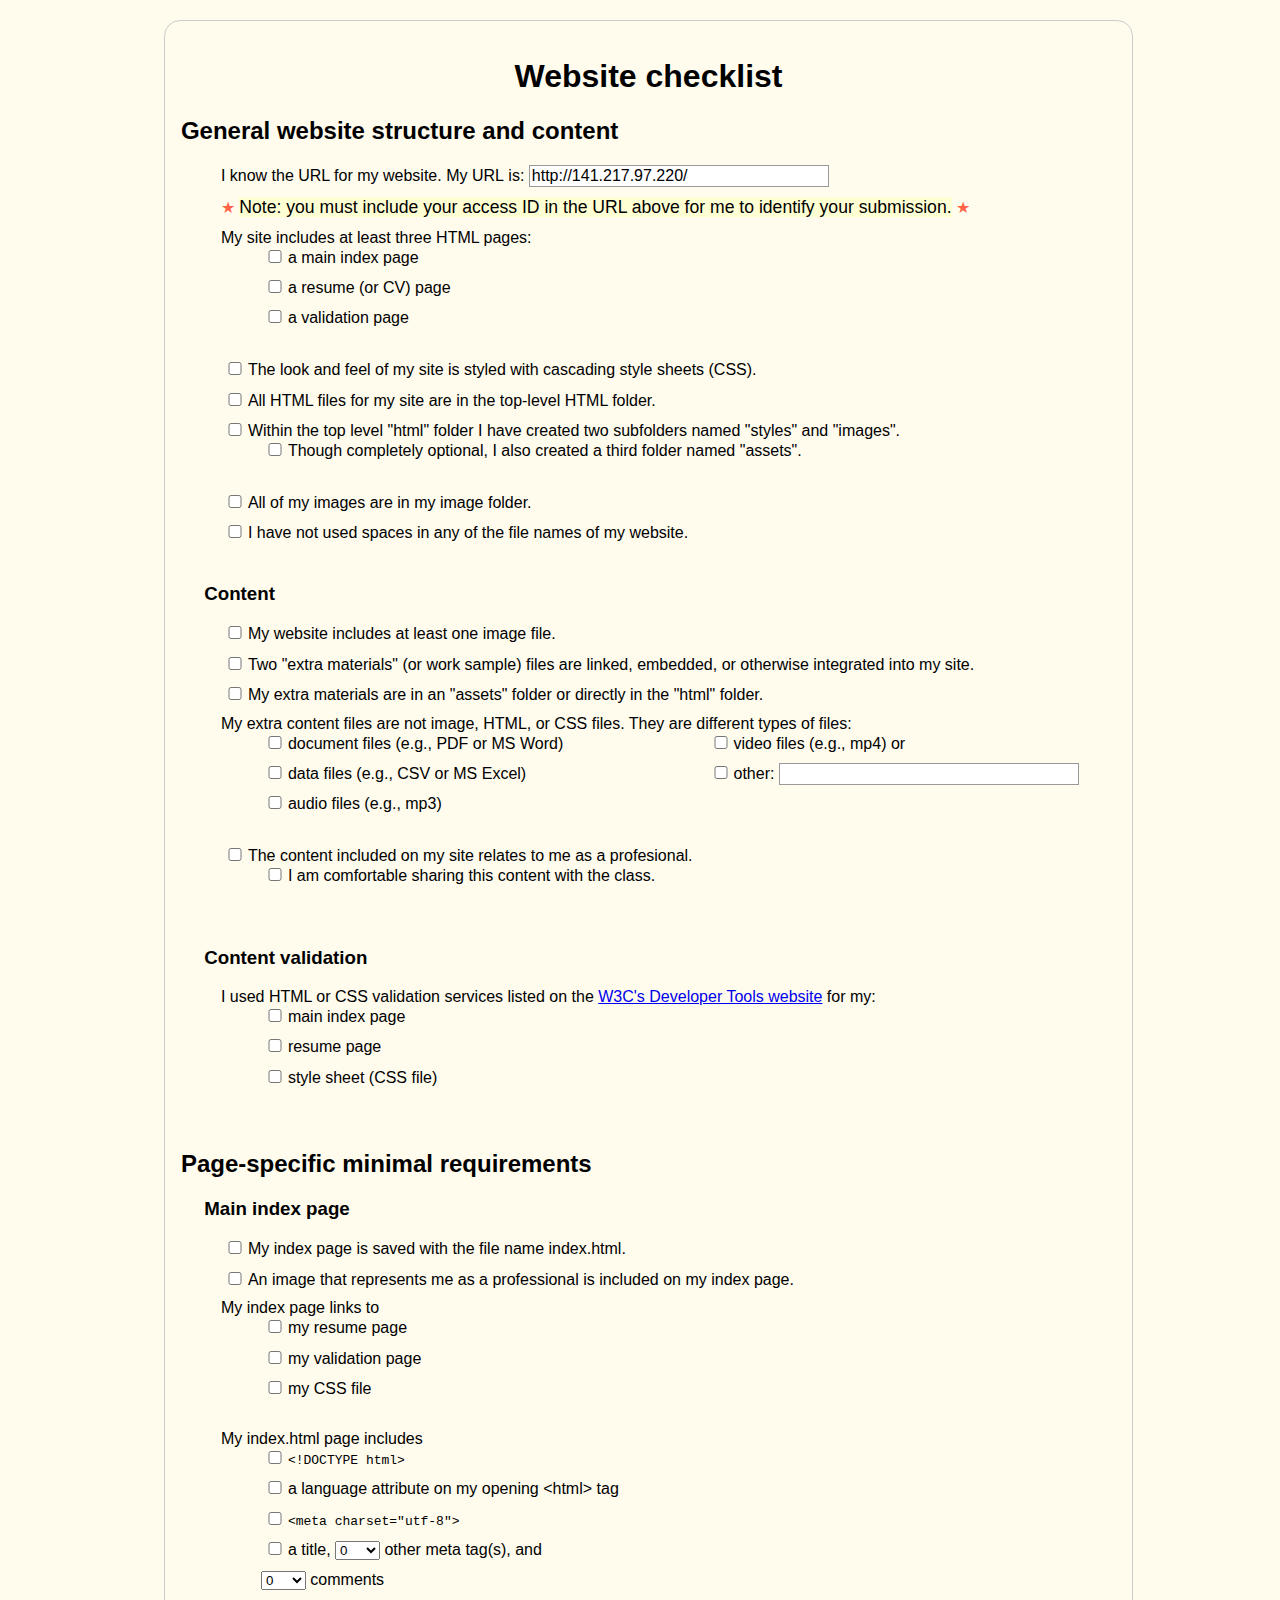
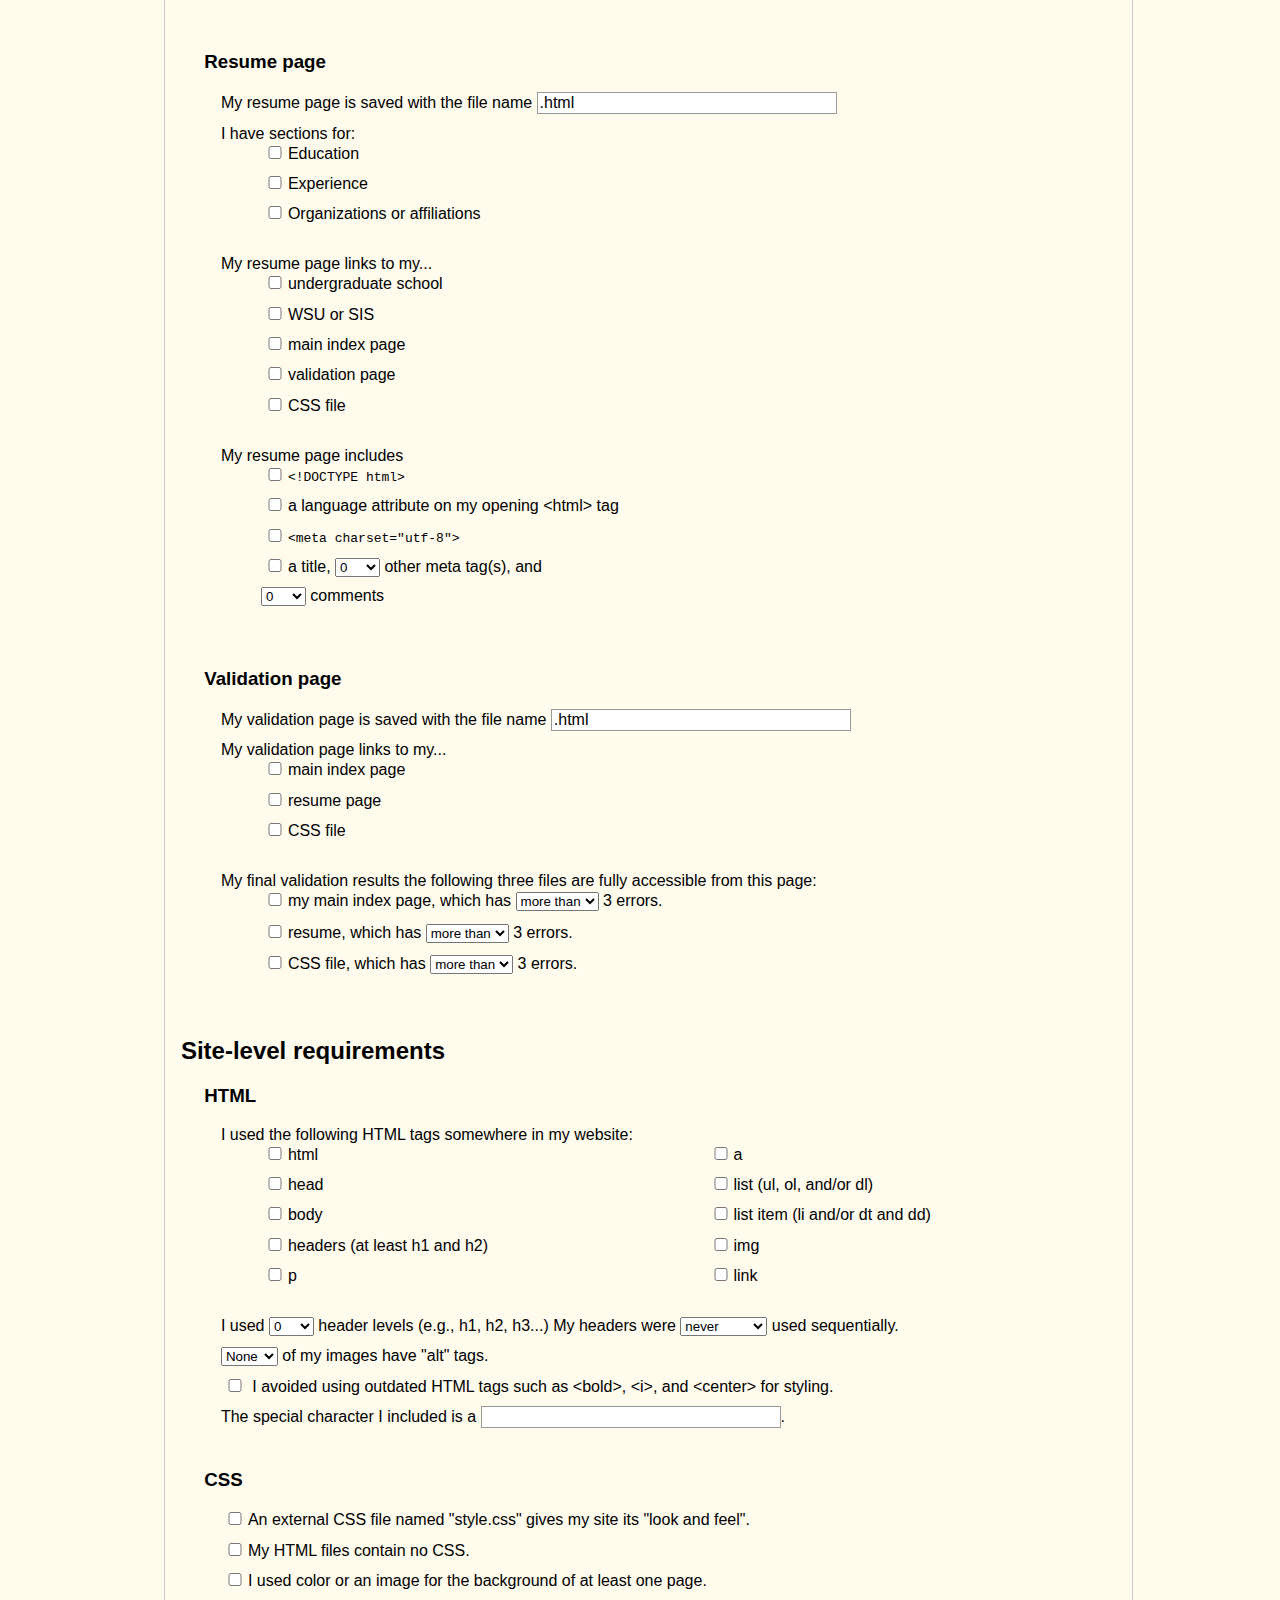
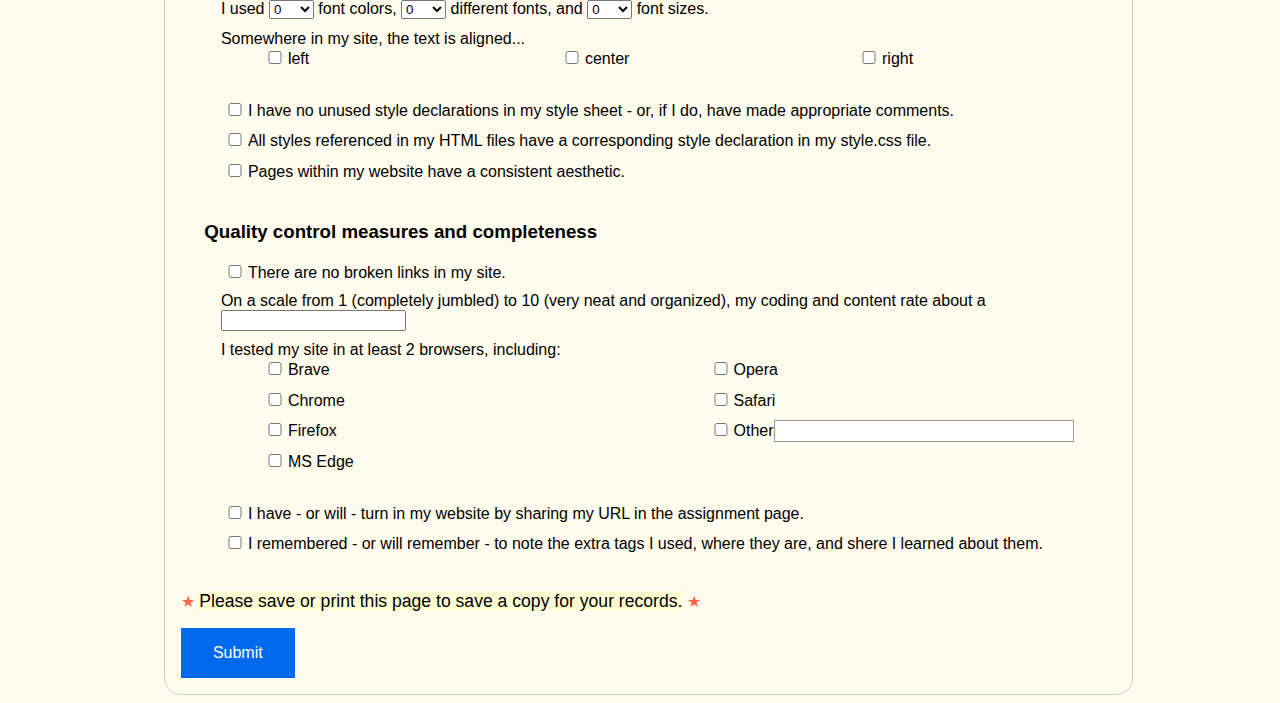
==== index.html @ 60d0f213 "tweak suggestion" ====
<!DOCTYPE html>
<html lang="en"> 
	<head>
		<meta charset="utf-8">
        <meta name="author" content="L Sheble">
        <meta name="description" content="Checklist developed for INF 6080 website development homework">
		<title>Website checklist</title>
        <link rel="stylesheet" href="styles/form.css">
        <script>
            var form = document.querySelector('.pageclip-form')
            Pageclip.form(form, {
    onSubmit: function (event) { },
    onResponse: function (error, response) { },
    successTemplate: `<span>Thank you!</span>`
})
</script>
	</head>
	 <body>
  <form action="https://send.pageclip.co/28JoA2Mp5CM26pb8yrxE1sDjLgqpvkc0/checklist" class="pageclip-form" method="post">

<h1>Website checklist</h1>
           
<!-- General site and content requirements -->

    <h2>General website structure and content</h2>
    <div>
    <ul><li>I know the URL for my website. <label for="my-url">My URL</label> is: <input type="url" id="my-url" name="my-url" value="http://141.217.97.220/" /></li>
        <li><span class="dikkat-sym"> &starf; </span><span class="dikkat">Note: you must include your access ID in the URL above for me to identify your submission.</span><span class="dikkat-sym"> &starf; </span></li>

    <li>My site includes at least three HTML pages:
    <ul>
        <li><input type="checkbox" name="page-type[index]" /><label> a main index page</label></li>
        <li><input type="checkbox" name="page-type[resume]"/><label> a resume (or CV) page</label></li>
        <li><input type="checkbox" name="page-type[validation]"/><label> a validation page</label></li>
      </ul></li>
    
        <li><input type="checkbox" id="styled-with-css" name="styled-wth-css"/><label> The look and feel of my site is styled with cascading style sheets (CSS).</label></li><li><input type="checkbox" name="html-file-placement"/><label> All HTML files for my site are in the top-level HTML folder.</label></li>
<li><input type="checkbox" name="subfolders[main]"/><label> Within the top level "html" folder I have created two subfolders named "styles" and "images".</label>
    <ul><li><input type="checkbox" name="subfolders[optional]"/><label> Though completely optional, I also created a third folder named "assets".</label></li></ul></li>
<li><input type="checkbox" name="image-placement"/><label> All of my images are in my image folder.</label></li>
<li><input type="checkbox" name="names-without-spaces"/><label> I have not used spaces in any of the file names of my website.</label></li></ul>
    </div>


    <!-- General content requirements -->
<div>
<h3>Content</h3>
<ul><li><input type="checkbox" name="image-present"/><label> My website includes at least one image file.</label></li>
<li><input type="checkbox" name="extra-files-present"/><label> Two "extra materials" (or work sample) files are linked, embedded, or otherwise integrated into my site.</label></li>
<li><input type="checkbox" name="extra-files-placement"/><label> My extra materials are in an "assets" folder or directly in the "html" folder.</label></li>
<li> My extra content files are not image, HTML, or CSS files. They are different types of files:
    <ul class="two-col"><li><input type="checkbox" name="extra-files-type[doc]"/><label> document files (e.g., PDF or MS Word)</label></li>
    <li><input type="checkbox" name="extra-files-type[data]"/><label> data files (e.g., CSV or MS Excel)</label></li>
    <li><input type="checkbox" name="extra-files-type[audio]"/><label> audio files (e.g., mp3)</label></li>
    <li><input type="checkbox" name="extra-files-type[video]"/><label> video files (e.g., mp4)</label> or</li>
    <li><input type="checkbox" name="extra-files-type[other]"/><label> other</label><label for ="extra-files-id-other">:</label> <input type="text" id="extra-files-id-other" name="extra-files-id-other" /></li></ul></li>

<li><input type="checkbox" name="content-professional"/><label> The content included on my site relates to me as a profesional.</label><ul>
    <li><input type="checkbox" name="content-sharable"/><label>I am comfortable sharing this content with the class.</label></li></ul></li>
           </ul>
     </div>      
    <!-- General content validation requirements -->
    <div>
           <h3>Content validation</h3>
        <ul><li>I used HTML or CSS validation services listed on the <a href="https://www.w3.org/developers/tools/" target="_blank">W3C's Developer Tools website</a> for my:
<ul>
<li><input type="checkbox" name="validated[index]"/><label> main index page</label></li>
<li><input type="checkbox" name="validated[resume]"/><label> resume page</label></li>
    <li><input type="checkbox" name="validated[css]"/><label> style sheet (CSS file)</label></li></ul>
            </li></ul>

</div>

<!-- Page-specific requirements -->

<h2>Page-specific minimal requirements</h2>
           
<!-- Index page requirements -->
<div>
<h3>Main index page</h3>
<ul>
<li><input type="checkbox" name="index-name"/><label> My index page is saved with the file name index.html.</label></li>
<li><input type="checkbox" name="index-image"/><label> An image that represents me as a professional is included on my index page.</label></li>
<li> My index page links to
    <ul><li><input type="checkbox" name="link-index-resume"/><label> my resume page</label></li>
<li><input type="checkbox" name="link-index-validation"/><label> my validation page</label></li>
        <li><input type="checkbox" name="link-index-css"/><label> my CSS file</label></li></ul></li>
<li> My index.html page includes
    <ul><li><input type="checkbox" name="index-meta-doctype"/><label><code>&lt;!DOCTYPE html&gt;</code></label></li>
        <li><input type="checkbox" name="index-lang"/><label> a language attribute on my opening &lt;html&gt; tag</label></li>
        <li><input type="checkbox" name="index-meta-utf8"/><label><code>&lt;meta charset="utf-8"&gt;</code></label></li>
<li><input type="checkbox" name="index-title"/><label> a title</label>,
            <select name="index-meta-count"> <option value="zero">0</option>
         <option value="one">1</option><option value="two">2</option><option value="three">&gt;=3</option></select> other meta tag(s), and</li>
     <li><select name="index-comment-count"> <option value="zero">0</option>
                <option value="one">1</option><option value="two">2</option><option value="three">&gt;=3</option></select> comments</li></ul></li>

    </ul>
    </div>
<!-- Resume page requirements -->
<div>
<h3>Resume page</h3>
<ul>
<li> My resume page is saved with the file name <input type="text" name="resume-name" value=".html"/></li>
<!-- resume sections -->
    <li> I have sections for:
    <ul><li><input type="checkbox" name="section-ed"/><label> Education</label></li>
<li><input type="checkbox" name="section-experience"/><label> Experience</label></li>
        <li><input type="checkbox" name="section-orgs"/><label> Organizations or affiliations</label></li></ul></li>
<!-- resume links -->
    <li> My resume page links to my...
    <ul><li><input type="checkbox" name="link-resume-ug"/><label> undergraduate school</label></li>
<li><input type="checkbox" name="link-resume-sis"/><label> WSU or SIS</label></li>
        <li><input type="checkbox" name="link-resume-index"/><label> main index page</label></li>
        <li><input type="checkbox" name="link-resume-validation"/><label> validation page</label></li>
        <li><input type="checkbox" name="link-resume-css"/><label> CSS file</label></li></ul></li>
<li> My resume page includes
    <ul>
        <li><input type="checkbox" name="resume-meta-doctype"/><label><code>&lt;!DOCTYPE html&gt;</code></label></li>
        <li><input type="checkbox" name="resume-lang"/><label> a language attribute on my opening &lt;html&gt; tag</label></li>
        <li><input type="checkbox" name="resume-meta-utf8"/><label><code>&lt;meta charset="utf-8"&gt;</code></label></li>
<li><input type="checkbox" name="resume-title"/><label> a title</label>,
            <select name="resume-meta-count"> <option value="zero">0</option>
                <option value="one">1</option><option value="two">2</option><option value="three">&gt;=3</option></select> other meta tag(s), and</li>
     <li><select name="resume-comment-count"> <option value="zero">0</option>
                <option value="one">1</option><option value="two">2</option><option value="three">&gt;=3</option></select> comments</li>
    </ul></li>
    </ul></div>
    <!--Validation page requirements -->    
    <h3>Validation page</h3>
<div>
<ul>
<li> My validation page is saved with the file name <input type="text" name="validation-name" value=".html"/></li>
    <!-- validation links -->
    <li> My validation page links to my...
    <ul>
        <li><input type="checkbox" name="link-validation-index"/><label> main index page</label></li>
        <li><input type="checkbox" name="link-validation-resume"/><label> resume page</label></li>
        <li><input type="checkbox" name="link-validation-css"/><label> CSS file</label></li></ul></li>
    
    <!-- validation errors -->
    <li> My final validation results the following three files are fully accessible from this page:
    <ul><li><input type="checkbox" name="valid-index"/><label> my main index page</label>, which has <select name="index-errors"> <option value="gt">more than</option>
         <option value="eq">exactly</option>
         <option value="lt">less than</option></select>
        3 errors.</li>
<li><input type="checkbox" name="valid-resume"/><label> resume</label>, which has <select name="resume-errors"> <option value="more">more than</option>
         <option value="eq">exactly</option>
         <option value="lt">less than</option></select>
        3 errors.</li>
        <li><input type="checkbox" name="valid-css"/><label> CSS file</label>, which has <select name="css-errors"> <option value="more">more than</option>
         <option value="eq">exactly</option>
         <option value="lt">less than</option></select>
        3 errors.</li></ul></li>
</ul>
    </div>

<h2>Site-level requirements</h2>
    <div>
    <h3>HTML</h3>
<ul>
<li>I used the following HTML tags somewhere in my website:
  <ul class="two-col"><li><input type="checkbox" name="html"/><label>html</label></li>
    <li><input type="checkbox" name="head"/><label>head</label></li>
      <li><input type="checkbox" name="body"/><label>body</label></li>
      <li><input type="checkbox" name="headers"/><label>headers (at least h1 and h2)</label></li>
      <li><input type="checkbox" name="paragraph"/><label>p</label></li>
      <li><input type="checkbox" name="anchor"/><label>a</label></li>
      <li><input type="checkbox" name="list"/><label>list (ul, ol, and/or dl)</label></li>
      <li><input type="checkbox" name="li-dtdd"/><label>list item (li and/or dt and dd)</label></li>
      <li><input type="checkbox" name="img"/><label>img</label></li>
      <li><input type="checkbox" name="link"/><label>link</label></li>
    </ul></li>
<li>I used <select name="h-levels"> <option value="zero">0</option>
         <option value="one">1</option>
         <option value="two-plus">&gt;=2</option></select> header levels (e.g., h1, h2, h3...)
        My headers were <select name="h-sequence"> <option value="never">never</option>
         <option value="sometimes">sometimes</option>
         <option value="always">always</option></select> used sequentially.</li>
    <li><select name="alt-image"> <option value="None">None</option>
         <option value="some">Some</option>
         <option value="all">All</option></select> of my images have "alt" tags.</li>
    <li><input type="checkbox" name="old-html" /> I avoided using outdated HTML tags such as &lt;bold&gt;, &lt;i&gt;, and &lt;center&gt; for styling.</li>
        <li>The <label for="schar">special character</label> I included is a <input type="text" id="schar" name="schar" />.</li></ul>
</div>
    <div>
    <h3>CSS</h3>
        <ul>
<li><input type="checkbox" name="used-css"/><label>An external CSS file named "style.css" gives my site its "look and feel".</label></li>
<li><input type="checkbox" name="html-nocss"/><label>My HTML files contain no CSS.</label></li>
<li><input type="checkbox" name="background"/><label>I used color or an image for the background of at least one page.</label></li>
  


<li>I used <select id="font-color-ct" name="font-color-ct"> <option value="zero">0</option>
         <option value="one">1</option>
         <option value="two-plus">&gt;=2</option></select> 
    <label for="font-color-ct">font colors</label>, <select id="font-face-ct" name="font-face-ct"> <option value="zero">0</option>
         <option value="one">1</option>
         <option value="two-plus">&gt;=2</option></select> <label for="font-face-ct">different fonts</label>, and <select id="font-size-ct" name="font-size-ct"> <option value="zero">0</option>
         <option value="one">1</option>
         <option value="two-plus">&gt;=2</option></select> <label for="font-size-ct">font sizes</label>.</li>

        <li>Somewhere in my site, the text is aligned... <ul class="three-col">
        <li><input type="checkbox" name="text-left"/><label>left</label></li>
        <li><input type="checkbox" name="text-center"/><label>center</label></li>
        <li><input type="checkbox" name="text-right"/><label>right</label></li></ul></li>
        
<li><input type="checkbox" name="unused-css"/><label>I have no unused style declarations in my style sheet - or, if I do, have made appropriate comments.</label></li>
<li><input type="checkbox" name="stray-css-in-html"/><label>All styles referenced in my HTML files have a corresponding style declaration in my style.css file.</label></li>
<li><input type="checkbox" name="consistent"/><label>Pages within my website have a consistent aesthetic.</label></li>
        </ul></div>

    <div>
    <h3>Quality control measures and completeness</h3>
    <ul>
<li><input type="checkbox" name=four04/><label>There are no broken links in my site.</label></li>
<li><label for="rate-neatness">On a scale from 1 (completely jumbled) to 10 (very neat and organized), my coding and content rate</label> about a <input type="number" id="rate-neatness" name="rate-neatness" /></li>
        <li>I tested my site in at least 2 browsers, including:
            <ul class="two-col"><li><input type="checkbox" name="browser[Brave]"/><label>Brave</label></li>
                <li><input type="checkbox" name="browser[Chrome]"/><label>Chrome</label></li>
<li><input type="checkbox" name="browser[Firefox]"/><label>Firefox</label></li>
<li><input type="checkbox" name="browser[Edge]"/><label>MS Edge</label></li>
<li><input type="checkbox" name="browser[Opera]"/><label>Opera</label></li>
                <li><input type="checkbox" name="browser[Safari]"/><label>Safari</label></li>
                <li><input type="checkbox" name="browser[Other]"/><label>Other</label><input type="text" id="browser-id-other" name="browser-id-other" /></li></ul></li>

<li><input type="checkbox" name="turned-in"/><label>I have - or will - turn in my website by sharing my URL in the assignment page.</label></li>
<li><input type="checkbox" name="extra-html"/><label>I remembered - or will remember - to note the extra tags I used, where they are, and shere I learned about them.</label></li>

        </ul></div>

<div>
    <div> <p><span class="dikkat-sym"> &starf; </span><span class="dikkat">Please save or print this page to save a copy for your records.</span><span class="dikkat-sym"> &starf; </span><br></p></div>
<button type="submit">
    <span>Submit</span>
  </button>   
    </div>
           <!-- This button will have a loading spinner. Keep the inner span for best results.
  <button class="button pageclip-form__submit" type="submit">
    <span>Submit</span>
  </button>-->
</form>  
        <script src="https://s.pageclip.co/v1/pageclip.js"></script> 
    </body>
</html>
---- styles/form.css ----
body {
	font-family: "Open Sans", sans-serif;
	text-align: left;
    margin-left: 10px;
	margin-top: 20px;/*	*/
    padding-left: 15px;
    background-color: rgba(255, 243, 196, 0.3);
}

ul {
    list-style-type: none;
     padding-left: 1.25rem;
     padding-bottom:0.7em;
      list-style-position: inside;
 }

 ul li{
    list-style-type: none;
     padding-left: 1.25rem;
    padding-bottom:0.65em;
     list-style-position: inside;
}

.two-col {
-moz-column-count:2; /* Firefox */
-webkit-column-count:2; /* Safari and Chrome */
column-count:2;
}

.three-col {
-moz-column-count:3; /* Firefox */
-webkit-column-count:3; /* Safari and Chrome */
column-count:3;
}

.no_wrap {white-space: nowrap;
}

h1 {
    text-align: center;
}

h3 {
margin-left: 1.25em;
}

/* for later : not used */
.big-tomato-thanks {
    color: tomato;
    text-align: center;
    margin-top: 1em;
    margin-bottom: 1em;
    font-size: 1.5rem;
}

/* for later : not used */
.strongly {
    font-weight: 600;
    font-size: 1.2em;
    text-align: center;
}

.dikkat {
    background-color: #ffffd4;
    font-size: 1.1em;
}

.dikkat-sym {
    color: tomato;
}

form {
  /* Center the form on the page */
  margin: 0 auto;
   width: 75%;
/*Form outline */
  padding: 1em;
  border: 1px solid #CCC;
  border-radius: 1em;
}

/*
form section {
    border-top: 2px solid #CCC; 
    border-bottom: 2px solid #CCC; 
    
}*/
form section + section {
  margin-top: 1em;
     border-top: 2px solid #CCC; 
}

label {
/*   Uniform size & alignment */
  display: inline-flex;
  /*width: 90px;*/
  text-align: right;
}


input[type=text], input[type=url] {
  /* To make sure that all text fields have the same font settings
     By default, textareas have a monospace font */
  font: 1em sans-serif;

  /* Uniform text field size */
  width: 300px;
  box-sizing: border-box;

  /* Match form field borders */
  border: 1px solid #999;
}

input[type=checkbox] {
      width: 20px;
}
input:focus, 
textarea:focus {
  /* Additional highlight for focused elements */
  border-color: #900;
}

textarea {
  /* Align multiline text fields with their labels */
  vertical-align: top;

  /* Provide space to type some text */
  height: 5em;
}

button {
    display: inline-block;
    border: none;
    padding: 1rem 2rem;
    margin: 0;
    text-decoration: none;
    background: #0069ed;
    color: #ffffff;
    font-family: sans-serif;
    font-size: 1rem;
    cursor: pointer;
    text-align: center;
    transition: background 250ms ease-in-out, 
                transform 150ms ease;
    -webkit-appearance: none;
    -moz-appearance: none;
}

button:hover,
button:focus {
    background: #0053ba;
}

button:focus {
    outline: 1px solid #fff;
    outline-offset: -4px;
}

button:active {
    transform: scale(0.99);
}
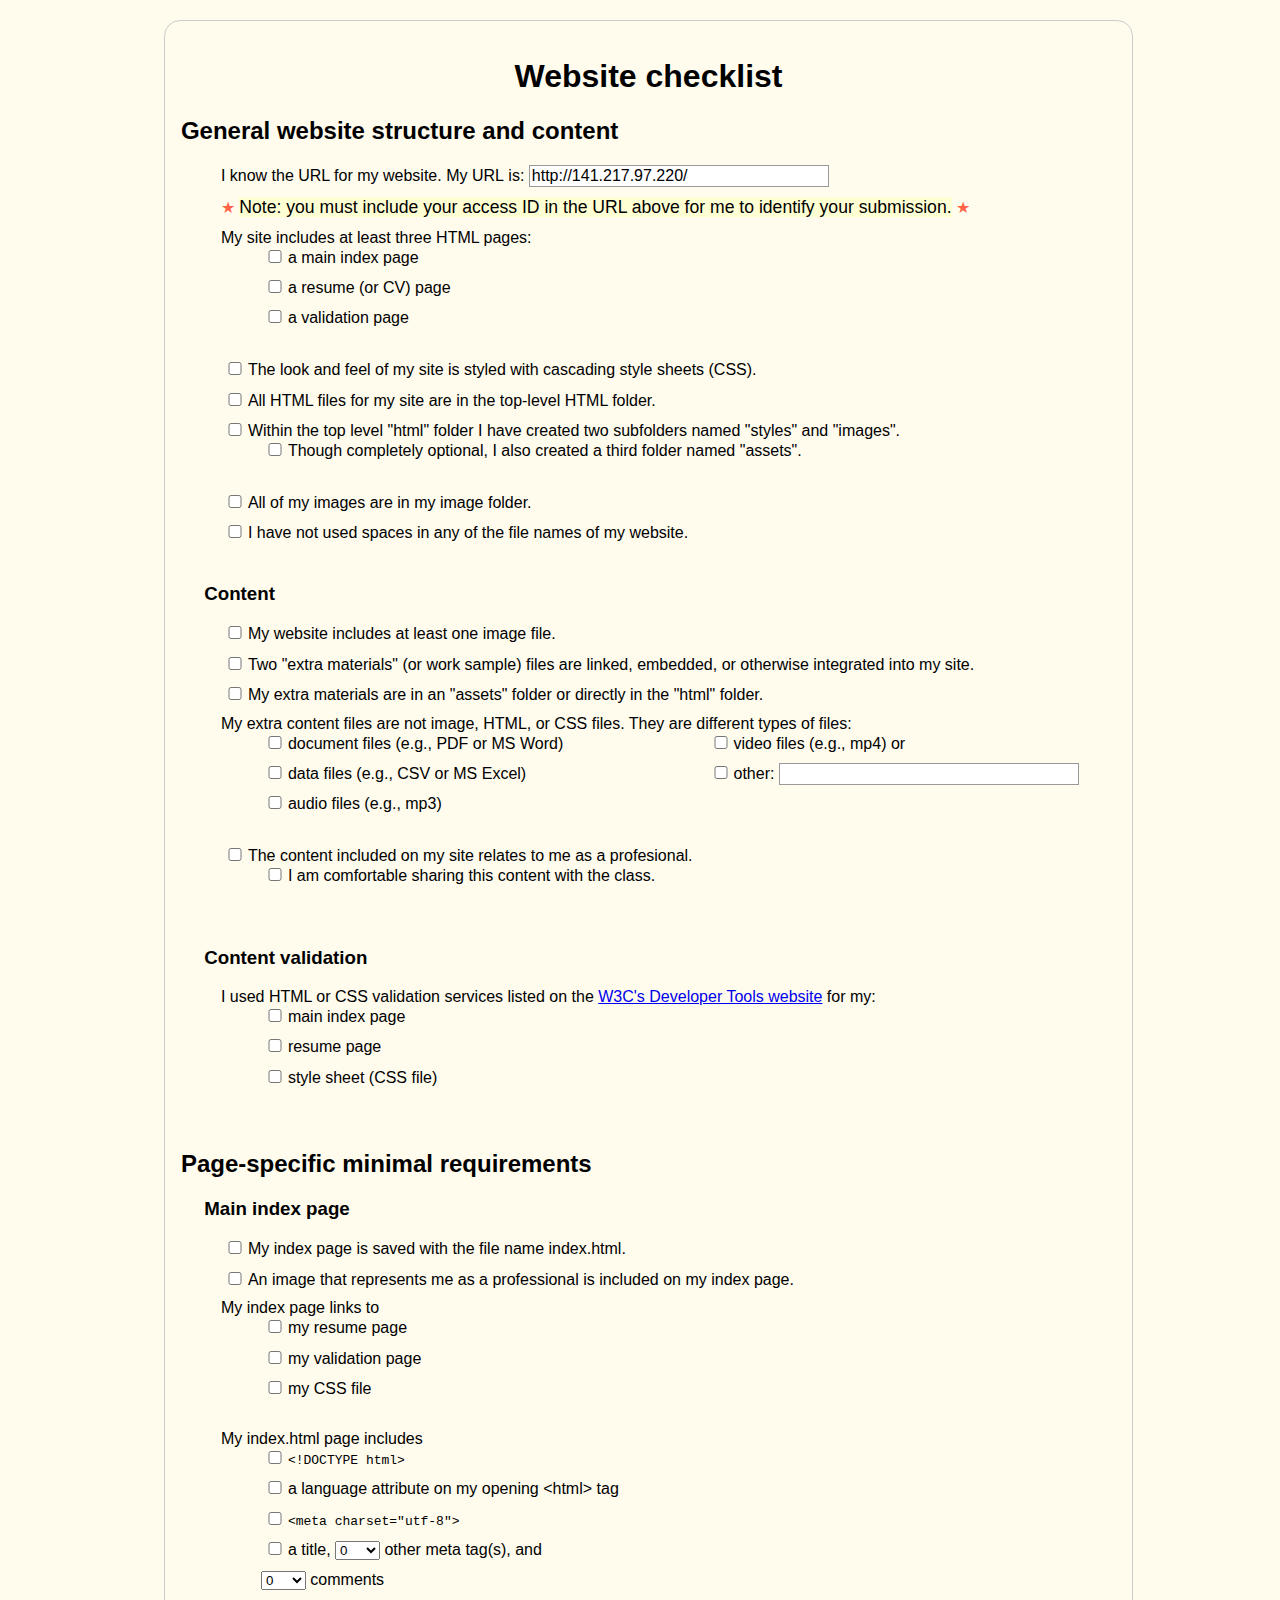
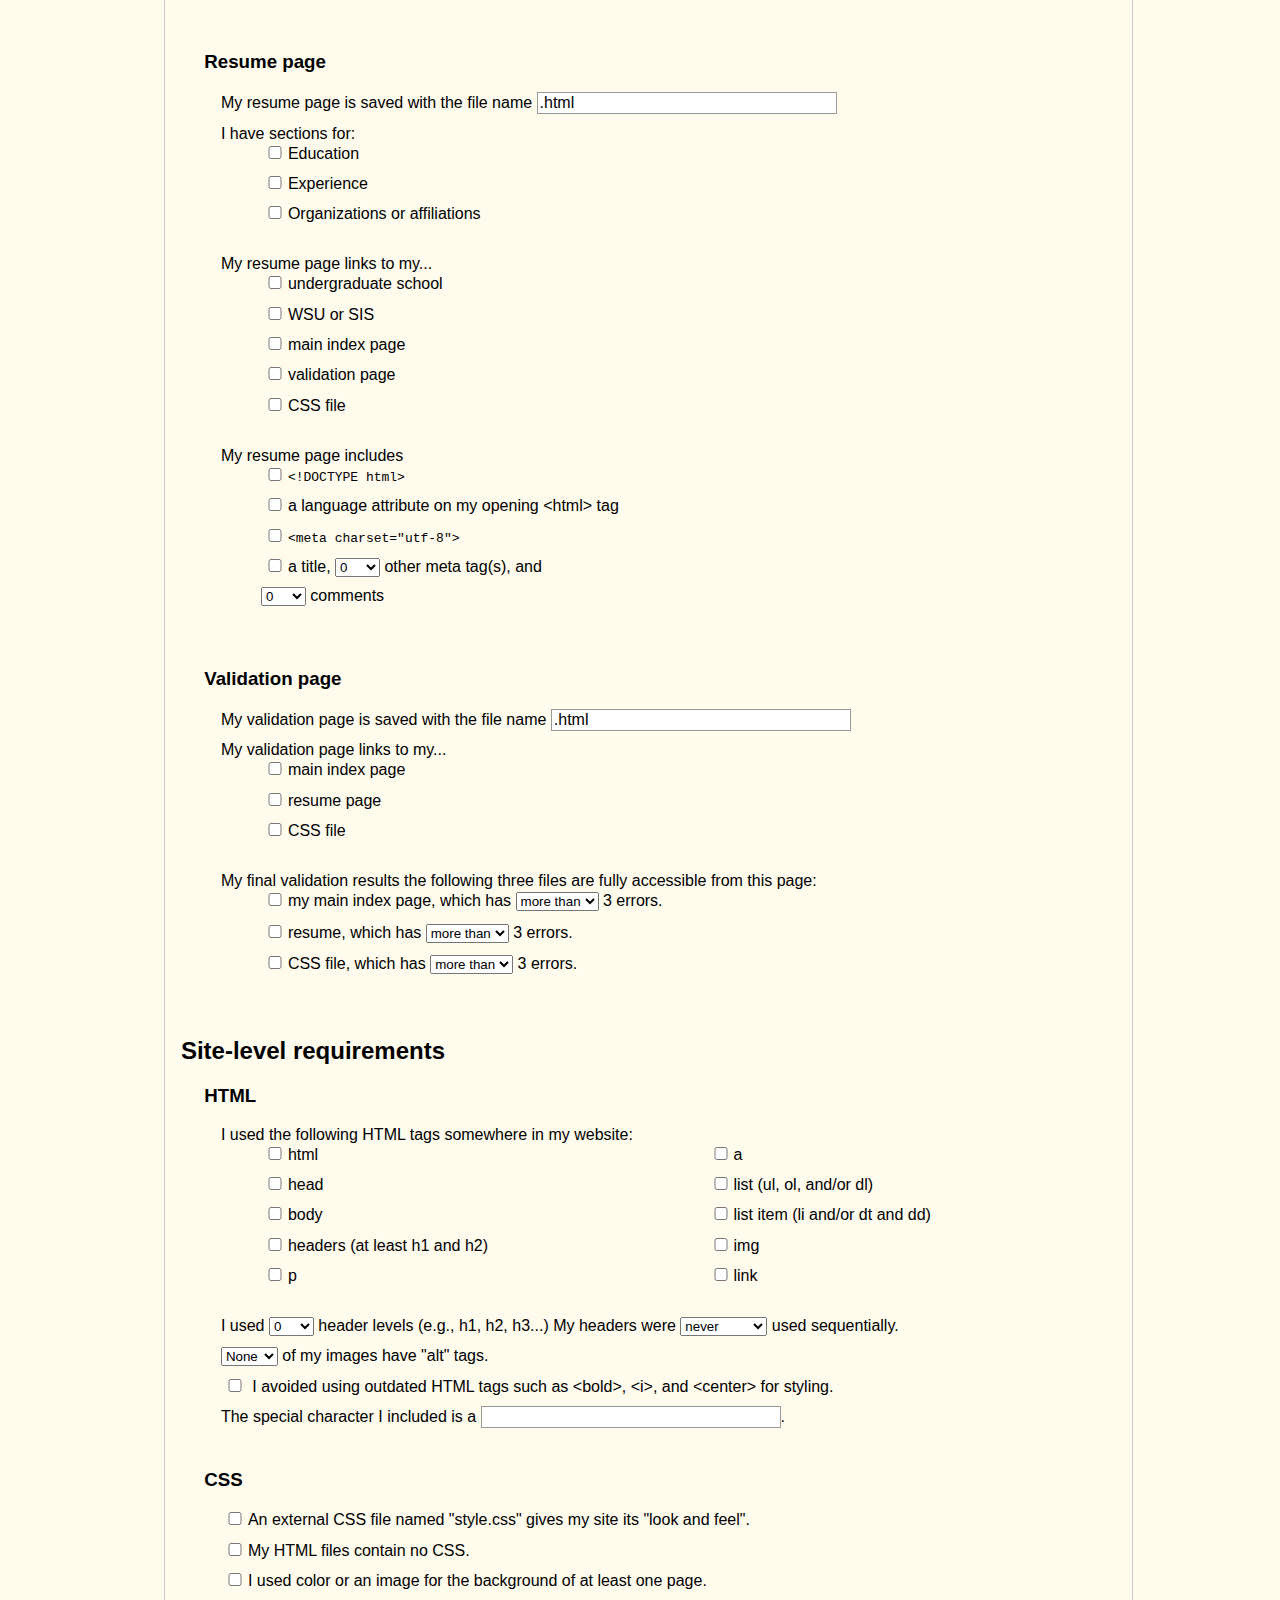
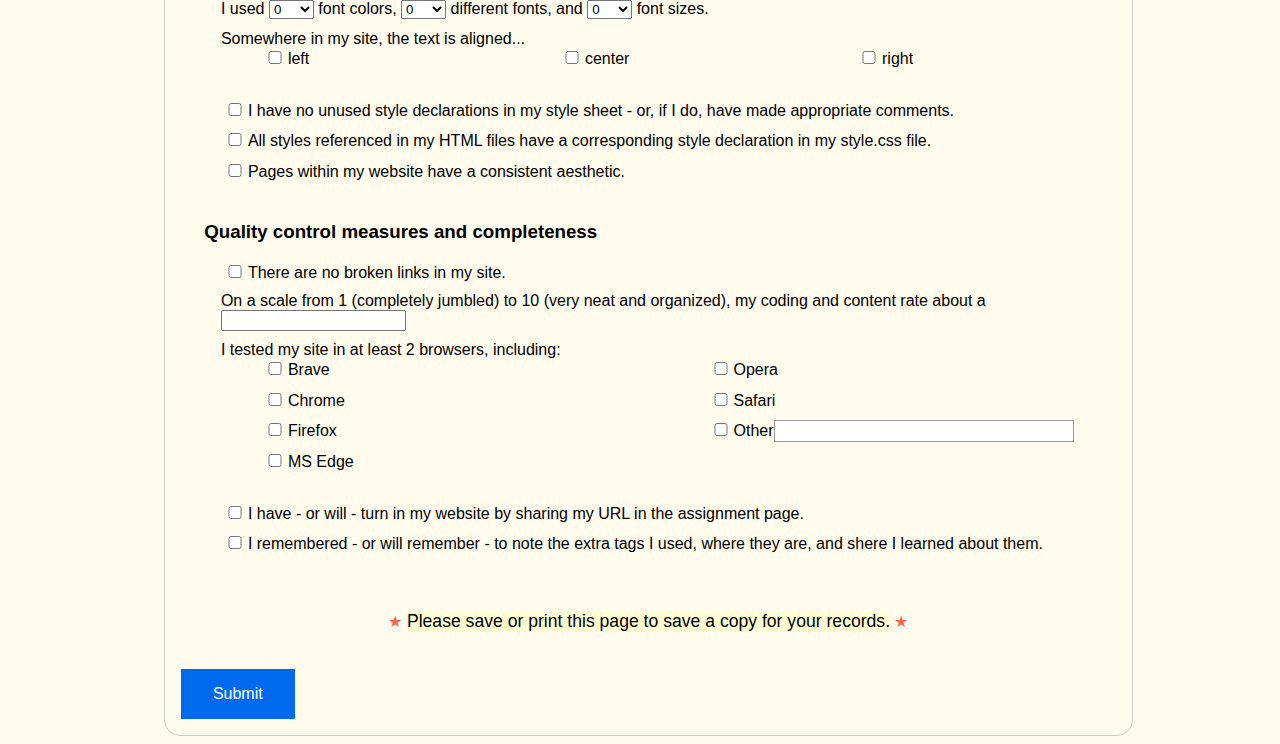
==== commit c707c855: "center" ====
--- a/index.html
+++ b/index.html
@@ -231,7 +231,7 @@
         </ul></div>
 
 <div>
-    <div> <p><span class="dikkat-sym"> &starf; </span><span class="dikkat">Please save or print this page to save a copy for your records.</span><span class="dikkat-sym"> &starf; </span><br></p></div>
+    <div> <p class="center"><span class="dikkat-sym"> &starf; </span><span class="dikkat">Please save or print this page to save a copy for your records.</span><span class="dikkat-sym"> &starf; </span><br></p></div>
 <button type="submit">
     <span>Submit</span>
   </button>   
--- a/styles/form.css
+++ b/styles/form.css
@@ -58,6 +58,11 @@
     font-weight: 600;
     font-size: 1.2em;
     text-align: center;
+}
+
+p.center {    
+    text-align: center;
+    padding: 1.3em;
 }
 
 .dikkat {
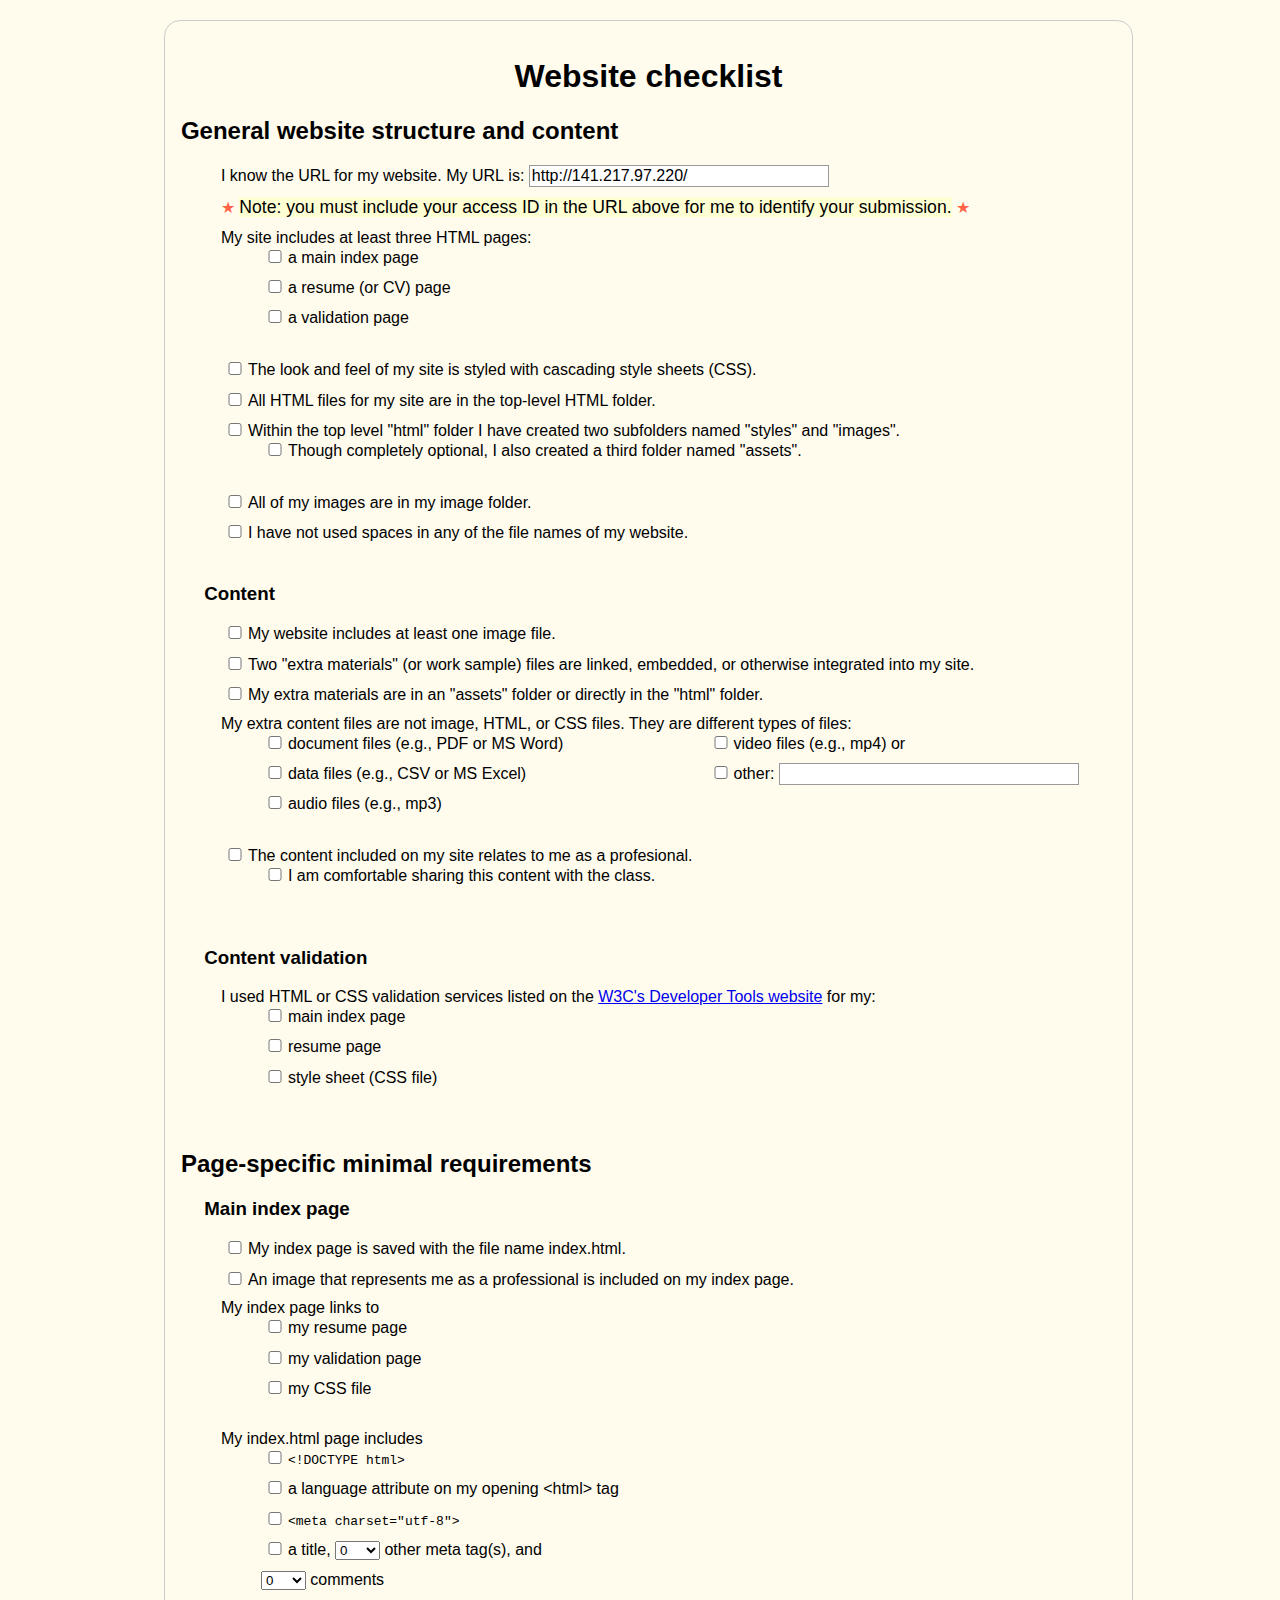
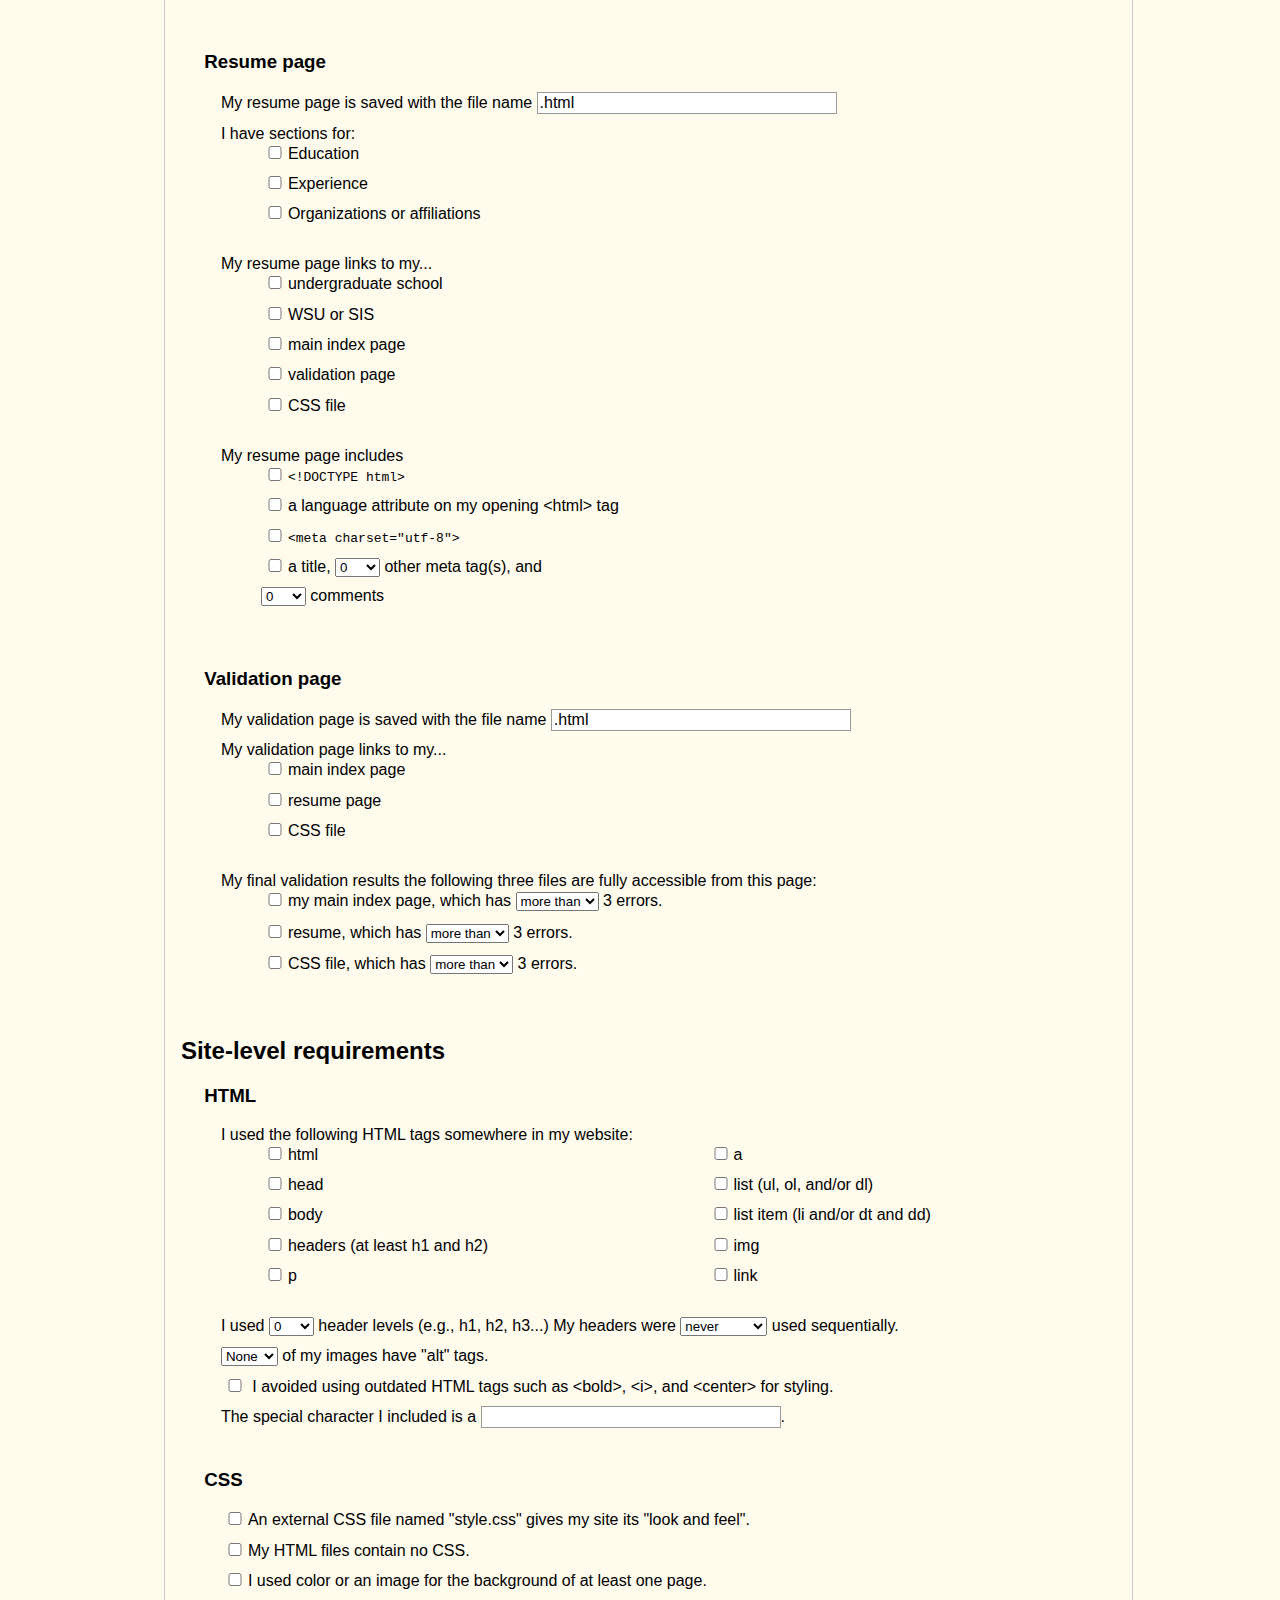
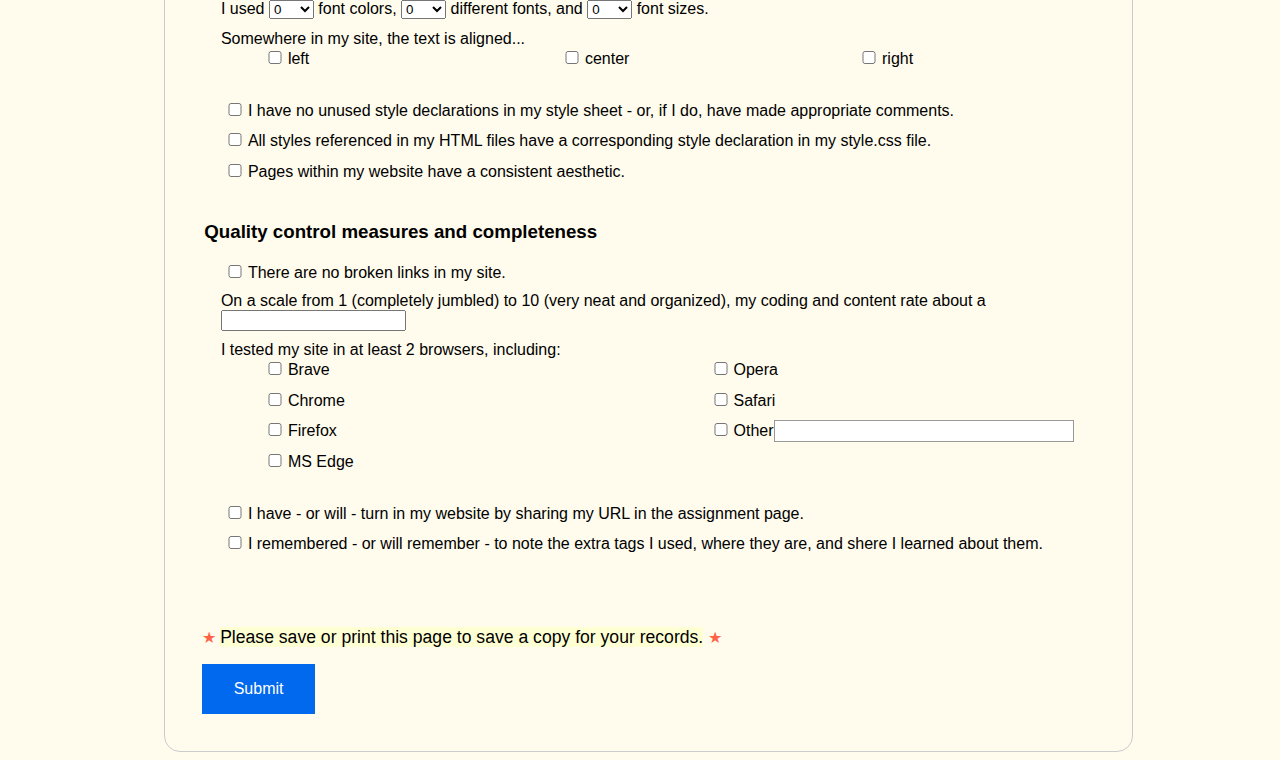
==== commit 6bdcdad2: "centering" ====
--- a/index.html
+++ b/index.html
@@ -230,8 +230,8 @@
 
         </ul></div>
 
-<div>
-    <div> <p class="center"><span class="dikkat-sym"> &starf; </span><span class="dikkat">Please save or print this page to save a copy for your records.</span><span class="dikkat-sym"> &starf; </span><br></p></div>
+<div class="center">
+    <div> <p><span class="dikkat-sym"> &starf; </span><span class="dikkat">Please save or print this page to save a copy for your records.</span><span class="dikkat-sym"> &starf; </span><br></p></div>
 <button type="submit">
     <span>Submit</span>
   </button>   
--- a/styles/form.css
+++ b/styles/form.css
@@ -60,8 +60,8 @@
     text-align: center;
 }
 
-p.center {    
-    text-align: center;
+.center {    
+    align: center;
     padding: 1.3em;
 }
 
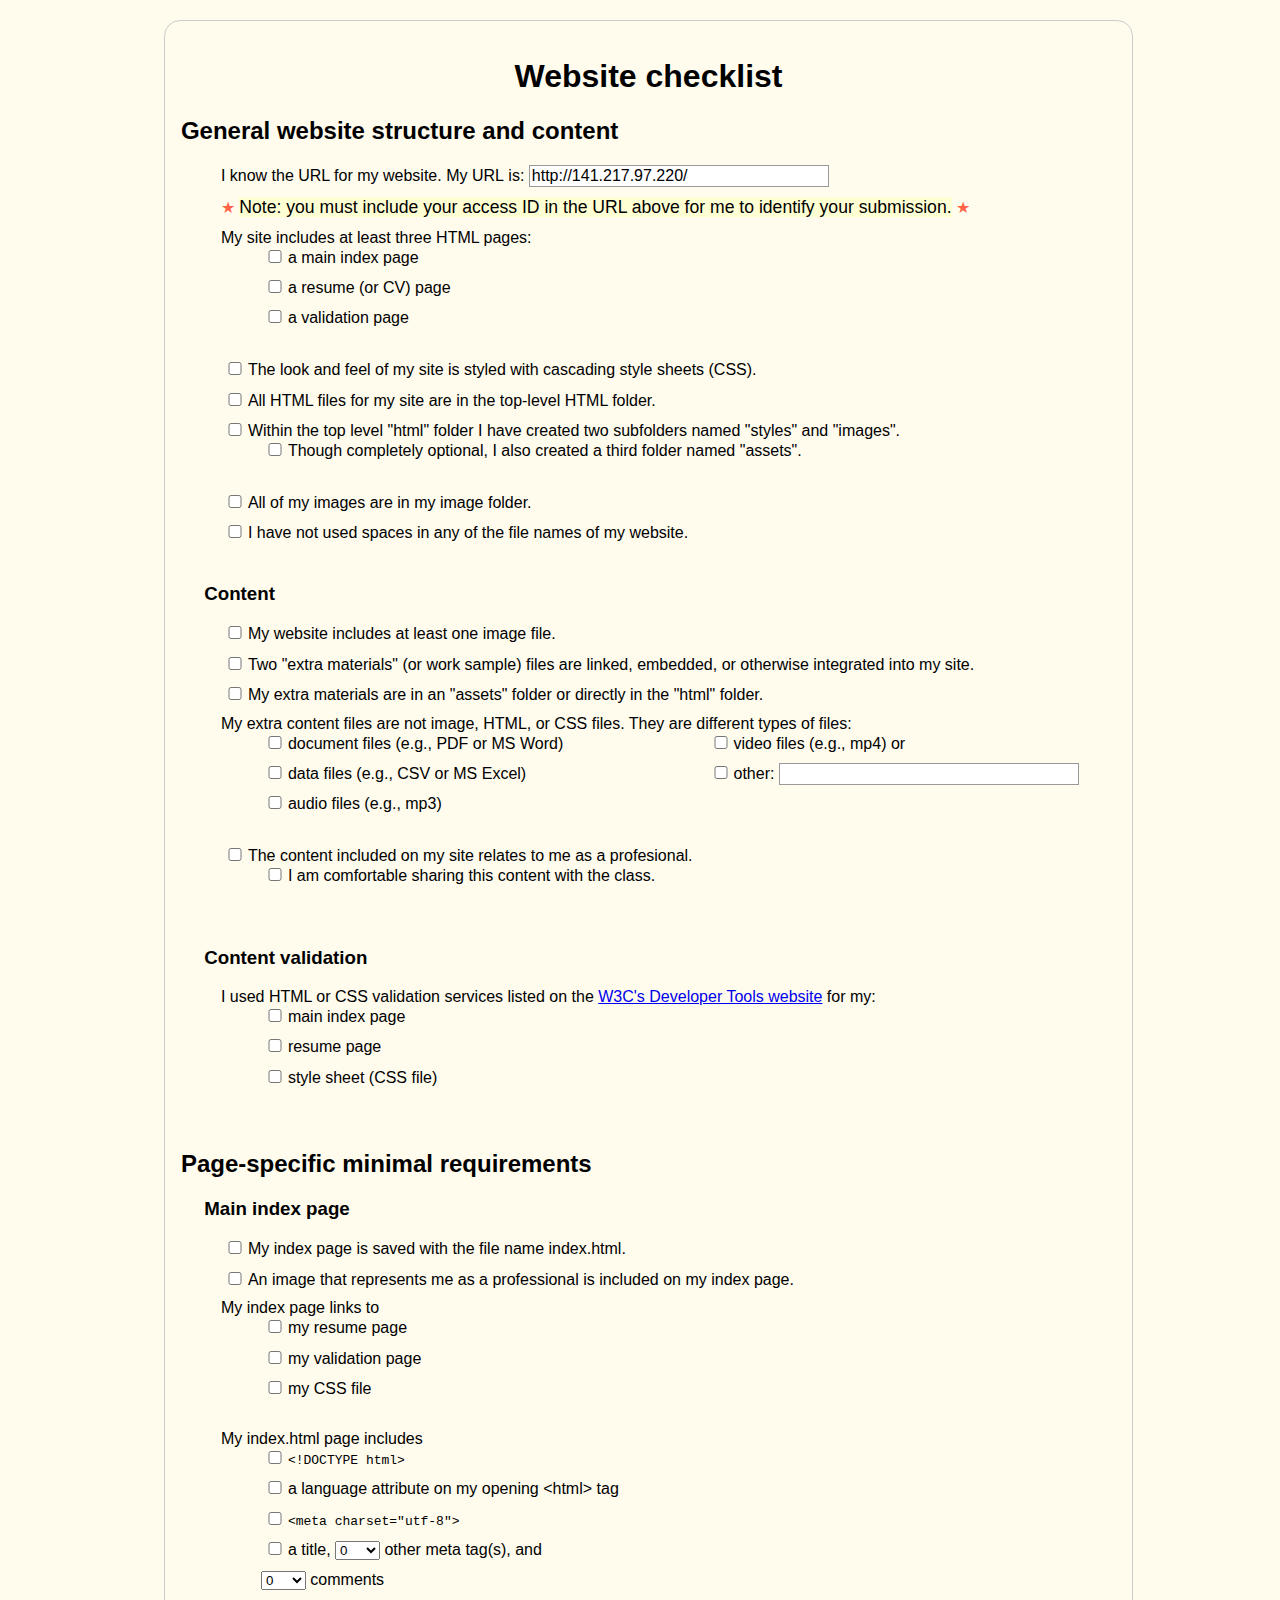
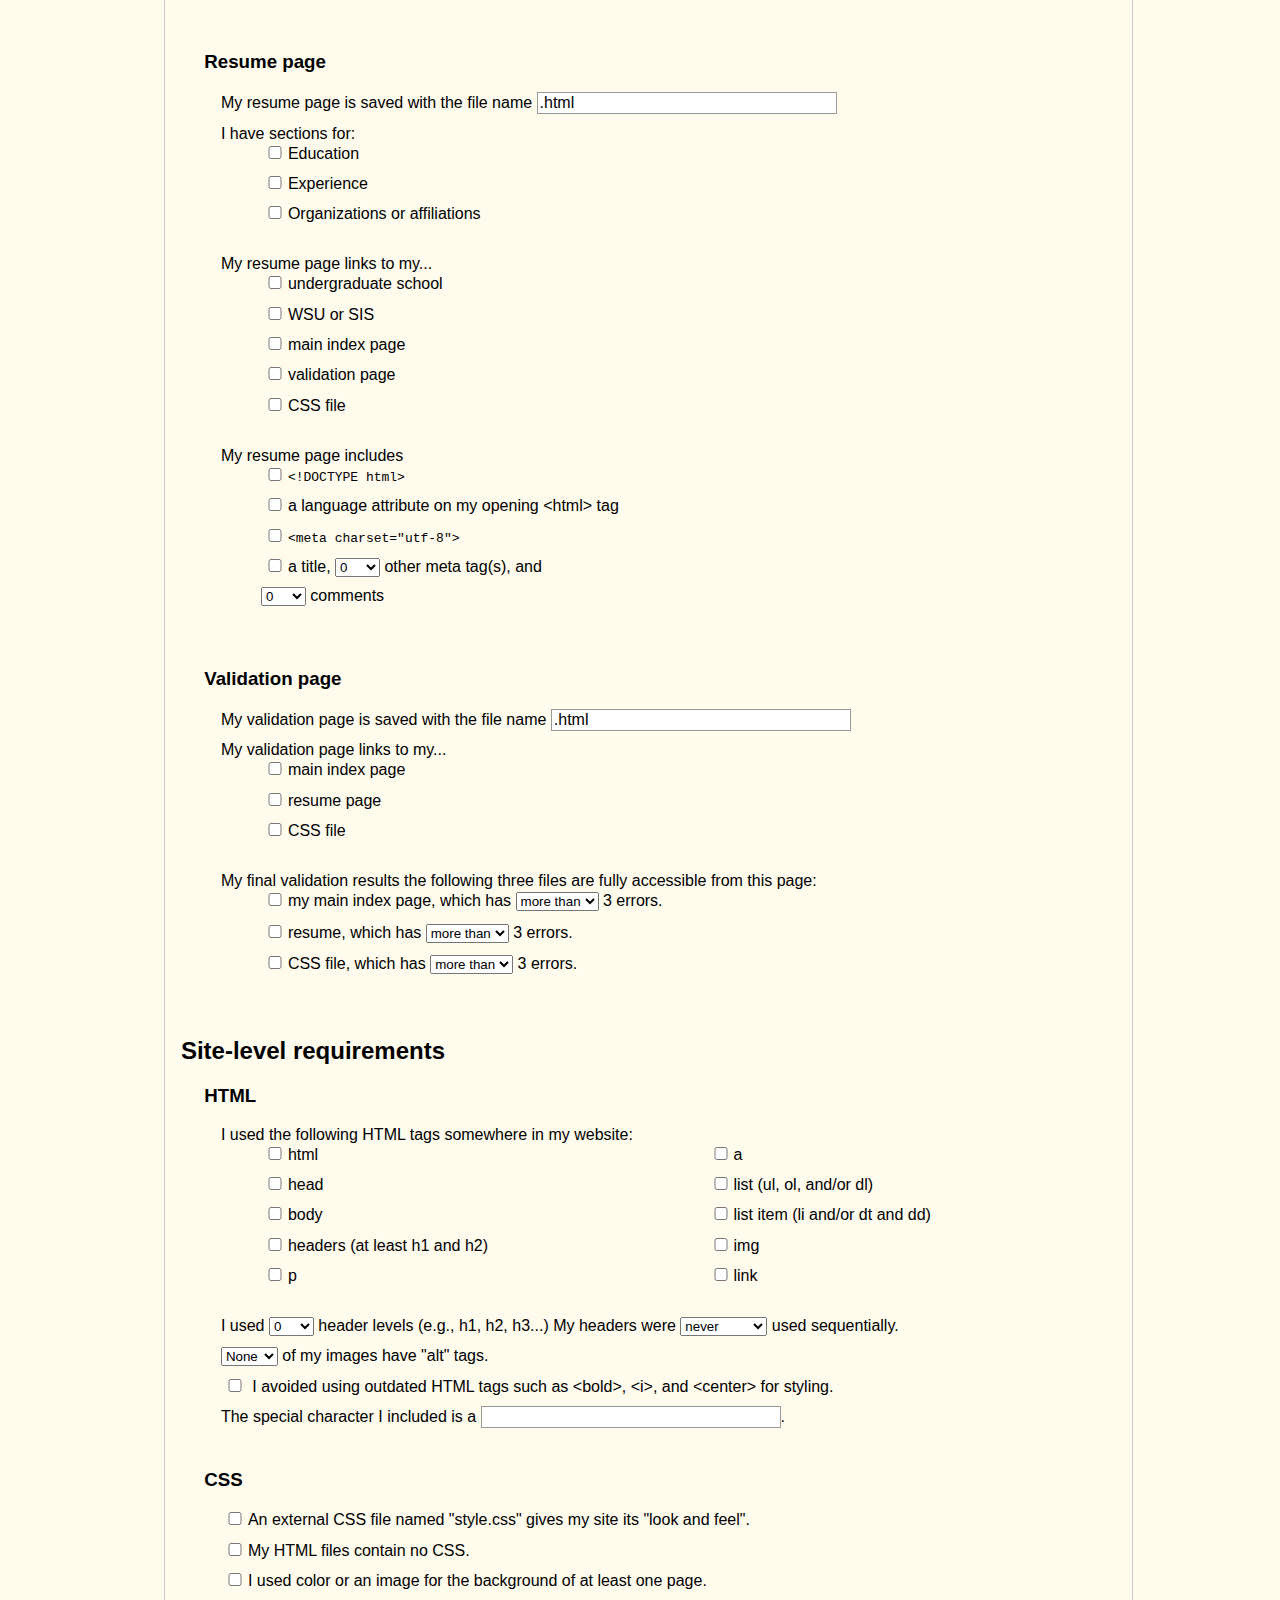
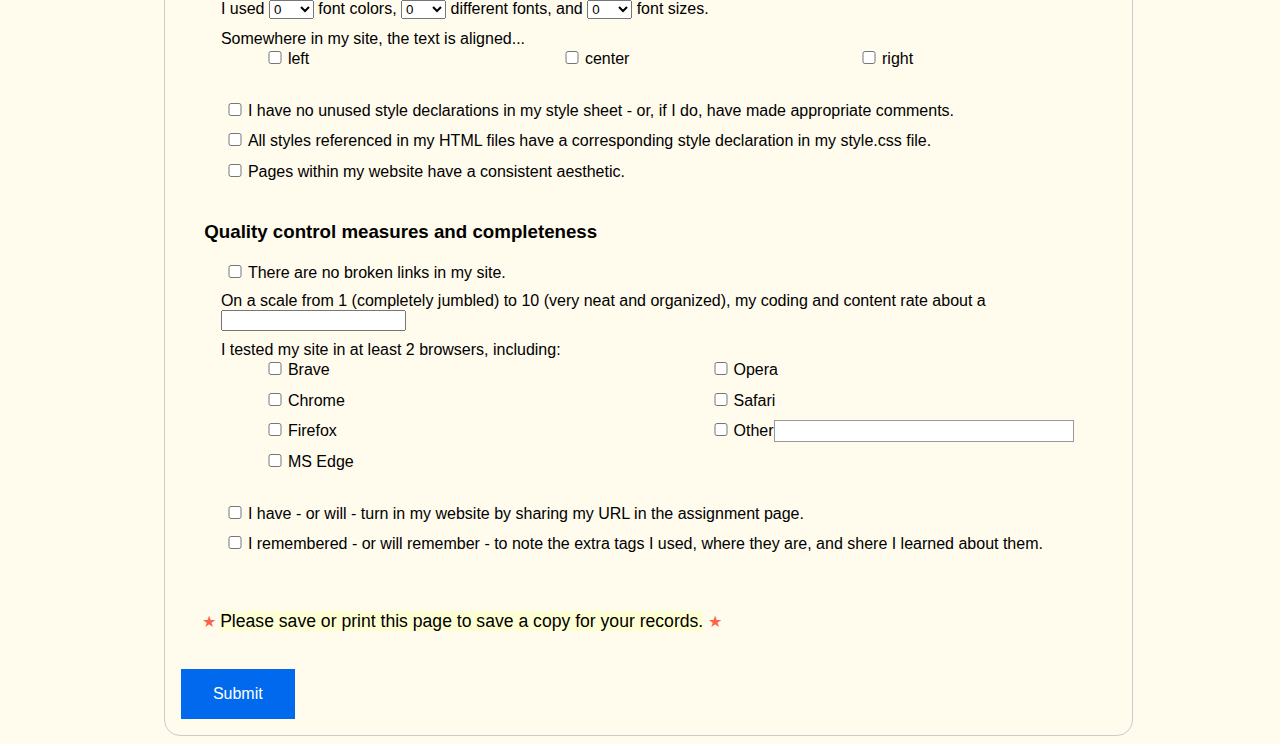
==== commit 000ed6d6: "ctr" ====
--- a/index.html
+++ b/index.html
@@ -230,8 +230,8 @@
 
         </ul></div>
 
-<div class="center">
-    <div> <p><span class="dikkat-sym"> &starf; </span><span class="dikkat">Please save or print this page to save a copy for your records.</span><span class="dikkat-sym"> &starf; </span><br></p></div>
+<div>
+    <div> <p class="center"><span class="dikkat-sym"> &starf; </span><span class="dikkat">Please save or print this page to save a copy for your records.</span><span class="dikkat-sym"> &starf; </span><br></p></div>
 <button type="submit">
     <span>Submit</span>
   </button>   
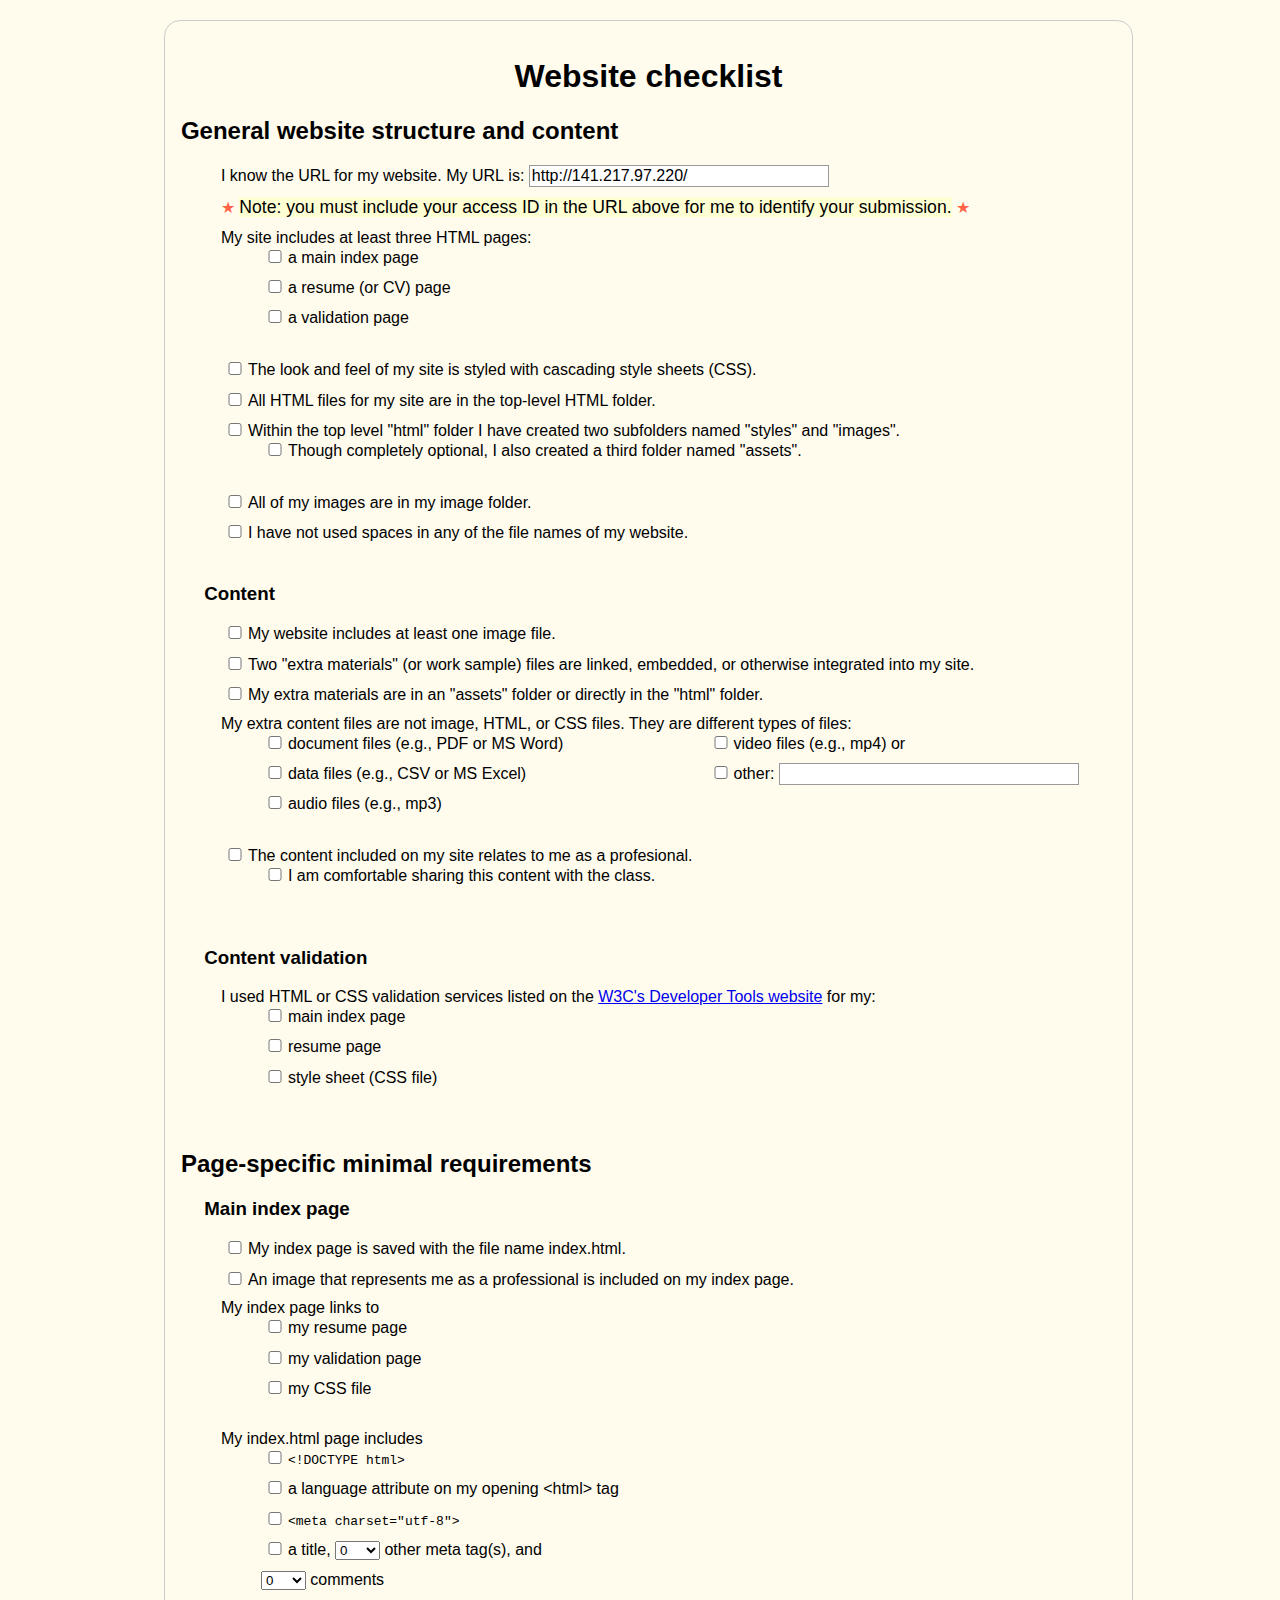
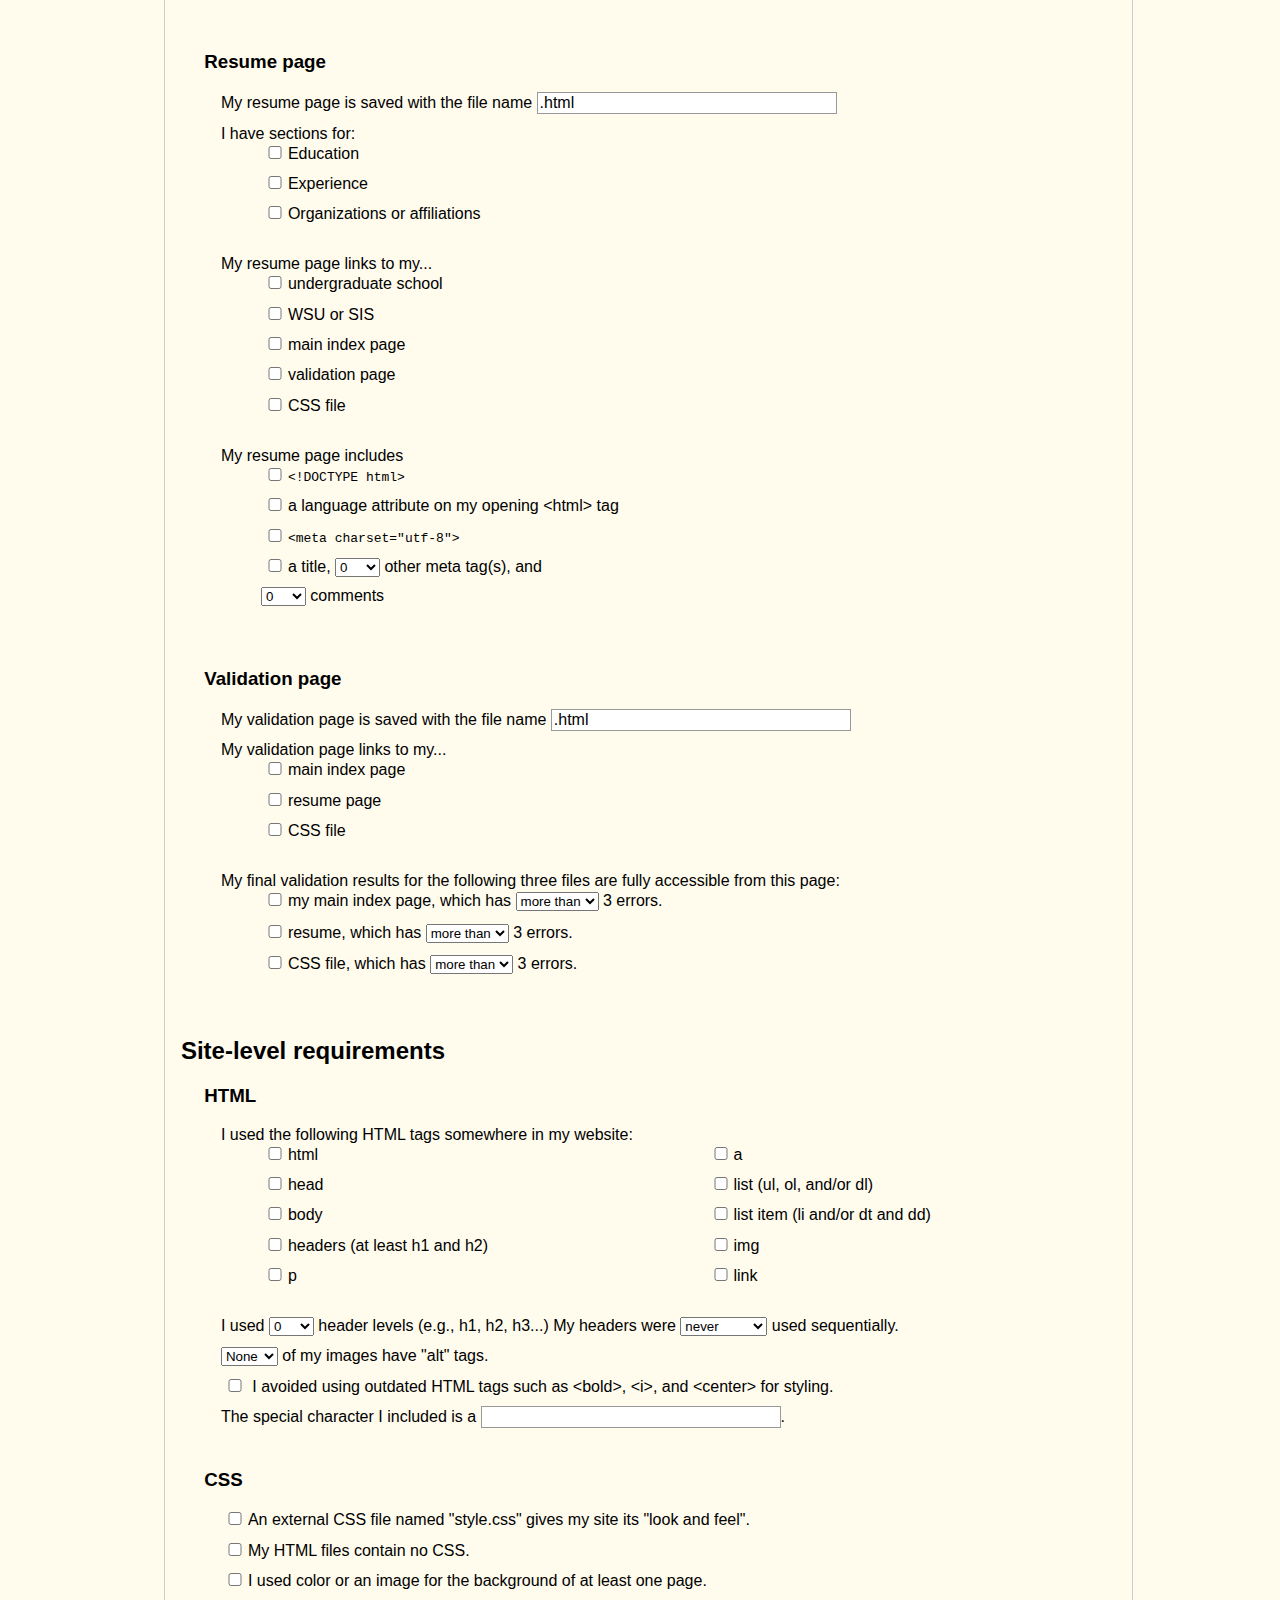
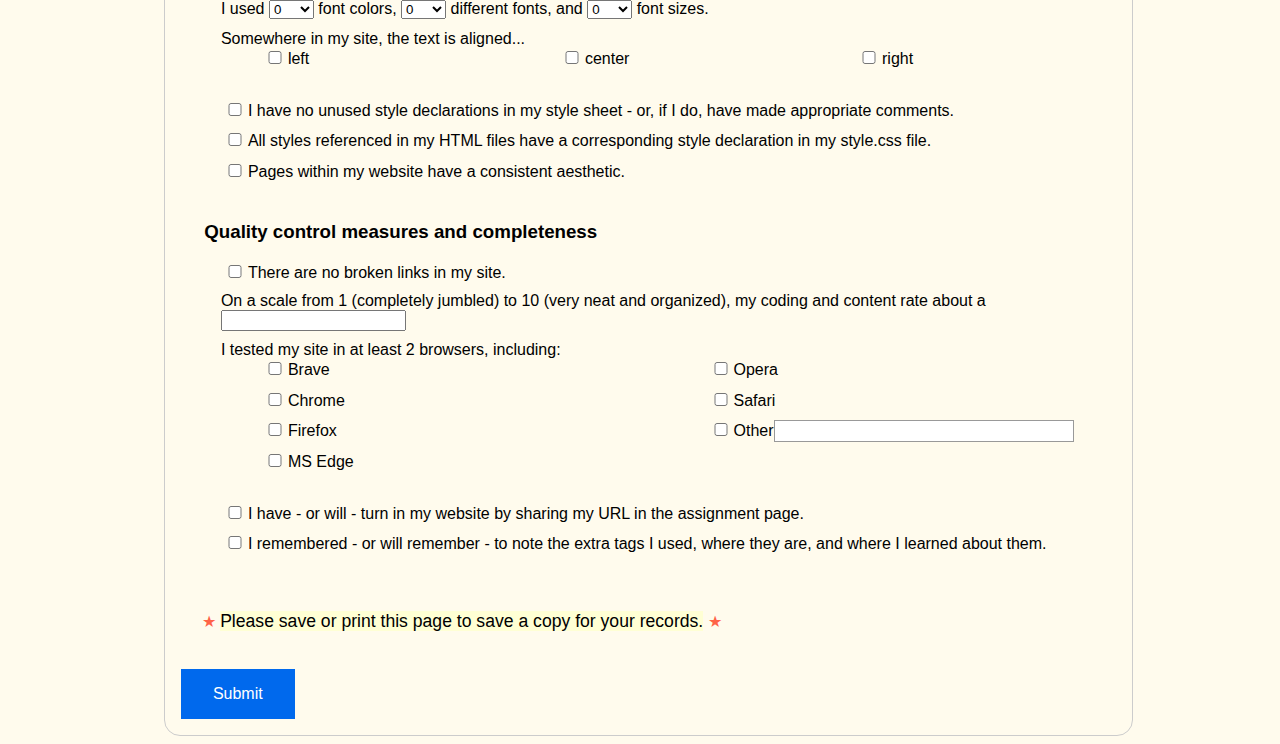
==== commit df7b4104: "Update index.html" ====
--- a/index.html
+++ b/index.html
@@ -139,7 +139,7 @@
         <li><input type="checkbox" name="link-validation-css"/><label> CSS file</label></li></ul></li>
     
     <!-- validation errors -->
-    <li> My final validation results the following three files are fully accessible from this page:
+    <li> My final validation results for the following three files are fully accessible from this page:
     <ul><li><input type="checkbox" name="valid-index"/><label> my main index page</label>, which has <select name="index-errors"> <option value="gt">more than</option>
          <option value="eq">exactly</option>
          <option value="lt">less than</option></select>
@@ -226,12 +226,12 @@
                 <li><input type="checkbox" name="browser[Other]"/><label>Other</label><input type="text" id="browser-id-other" name="browser-id-other" /></li></ul></li>
 
 <li><input type="checkbox" name="turned-in"/><label>I have - or will - turn in my website by sharing my URL in the assignment page.</label></li>
-<li><input type="checkbox" name="extra-html"/><label>I remembered - or will remember - to note the extra tags I used, where they are, and shere I learned about them.</label></li>
+<li><input type="checkbox" name="extra-html"/><label>I remembered - or will remember - to note the extra tags I used, where they are, and where I learned about them.</label></li>
 
         </ul></div>
 
 <div>
-    <div> <p class="center"><span class="dikkat-sym"> &starf; </span><span class="dikkat">Please save or print this page to save a copy for your records.</span><span class="dikkat-sym"> &starf; </span><br></p></div>
+    <div> <p class="pad"><span class="dikkat-sym"> &starf; </span><span class="dikkat">Please save or print this page to save a copy for your records.</span><span class="dikkat-sym"> &starf; </span><br></p></div>
 <button type="submit">
     <span>Submit</span>
   </button>   
@@ -243,4 +243,4 @@
 </form>  
         <script src="https://s.pageclip.co/v1/pageclip.js"></script> 
     </body>
-</html>+</html>
--- a/styles/form.css
+++ b/styles/form.css
@@ -60,8 +60,7 @@
     text-align: center;
 }
 
-.center {    
-    align: center;
+.pad {
     padding: 1.3em;
 }
 
@@ -69,6 +68,7 @@
     background-color: #ffffd4;
     font-size: 1.1em;
 }
+
 
 .dikkat-sym {
     color: tomato;
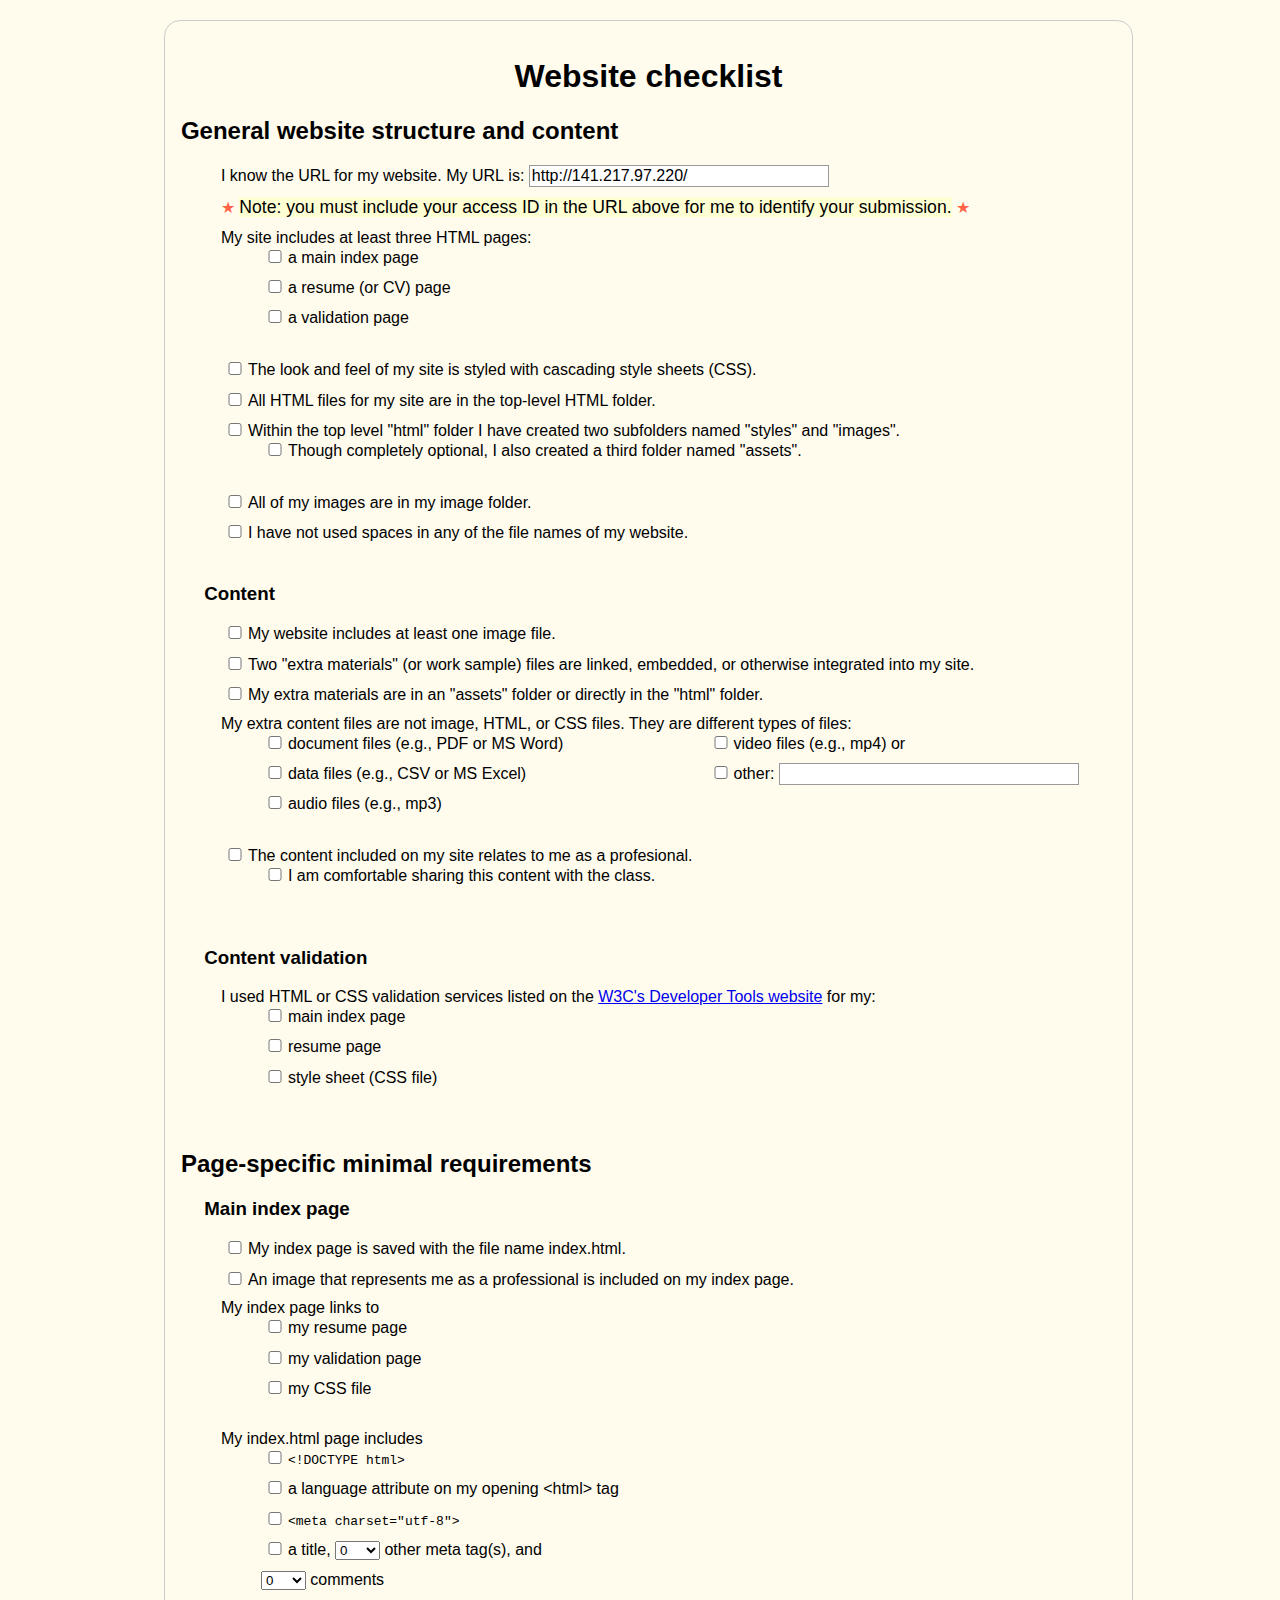
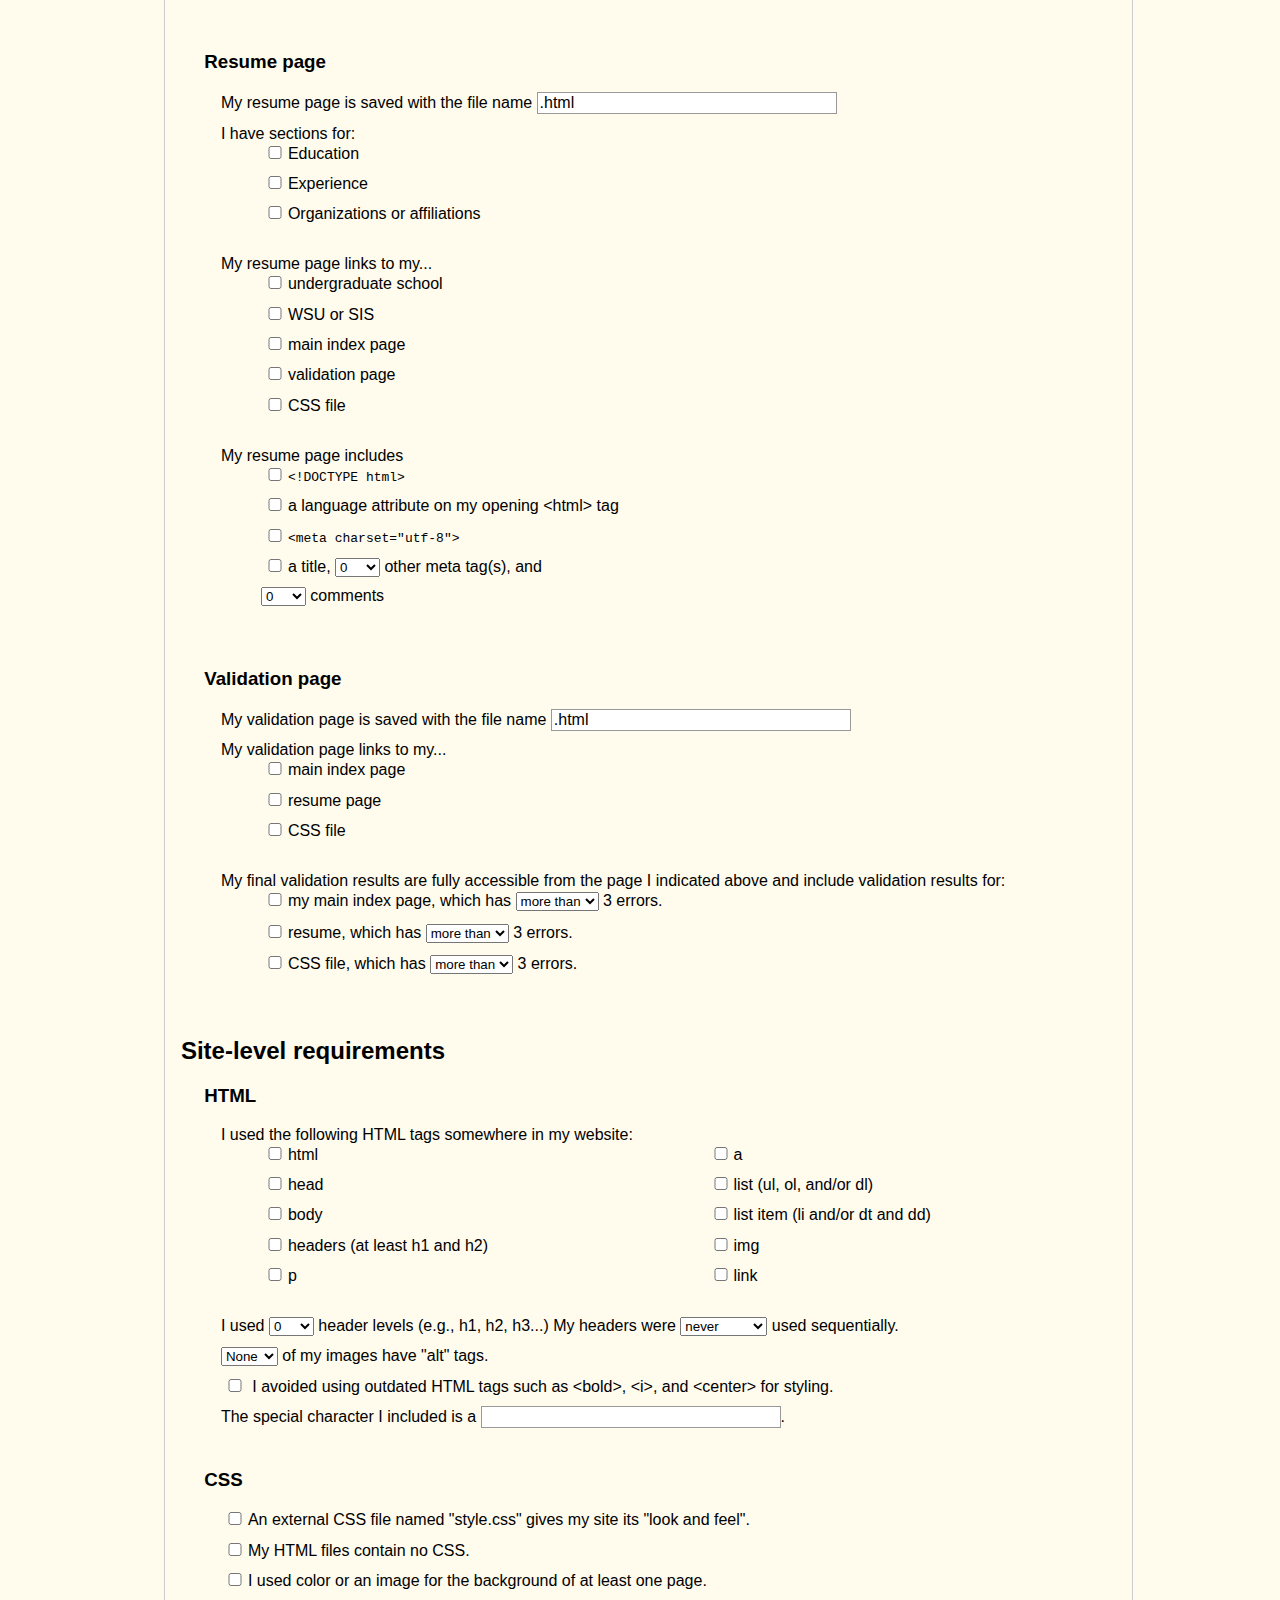
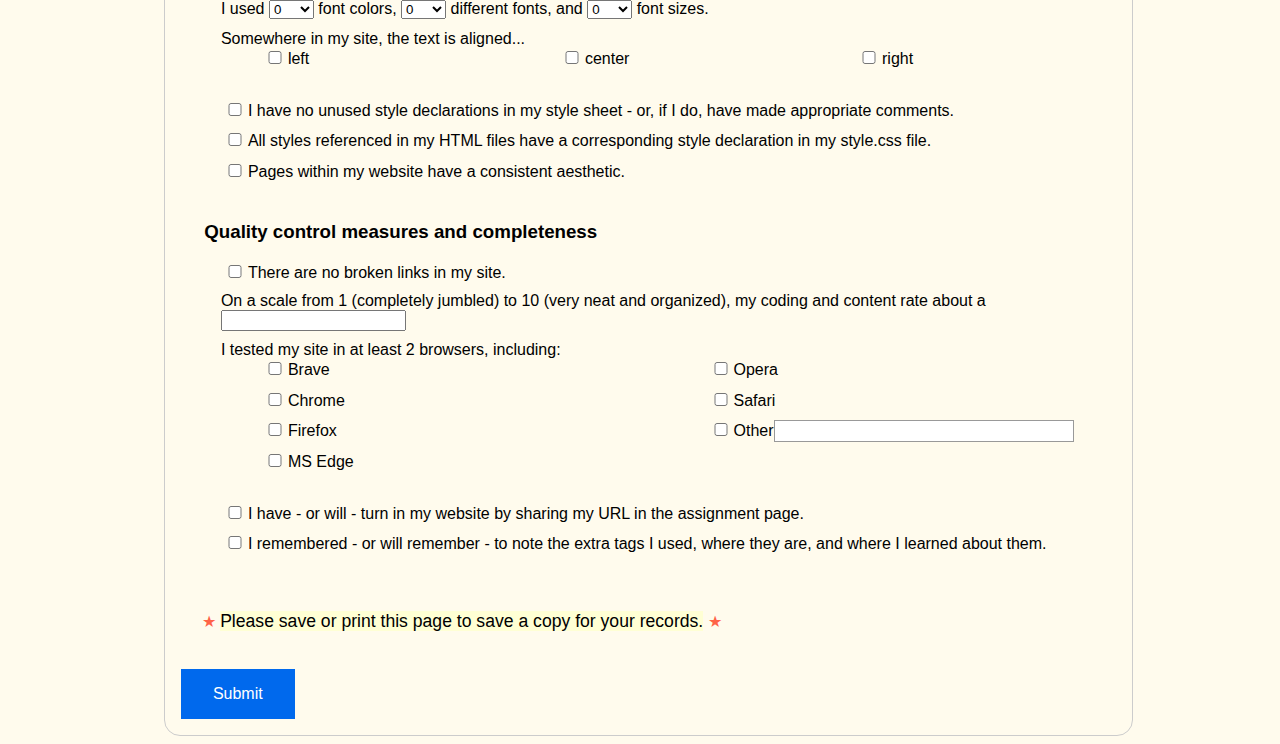
==== commit a91bbebe: "Update index.html" ====
--- a/index.html
+++ b/index.html
@@ -139,7 +139,7 @@
         <li><input type="checkbox" name="link-validation-css"/><label> CSS file</label></li></ul></li>
     
     <!-- validation errors -->
-    <li> My final validation results for the following three files are fully accessible from this page:
+    <li> My final validation results are fully accessible from the page I indicated above and include validation results for:
     <ul><li><input type="checkbox" name="valid-index"/><label> my main index page</label>, which has <select name="index-errors"> <option value="gt">more than</option>
          <option value="eq">exactly</option>
          <option value="lt">less than</option></select>
